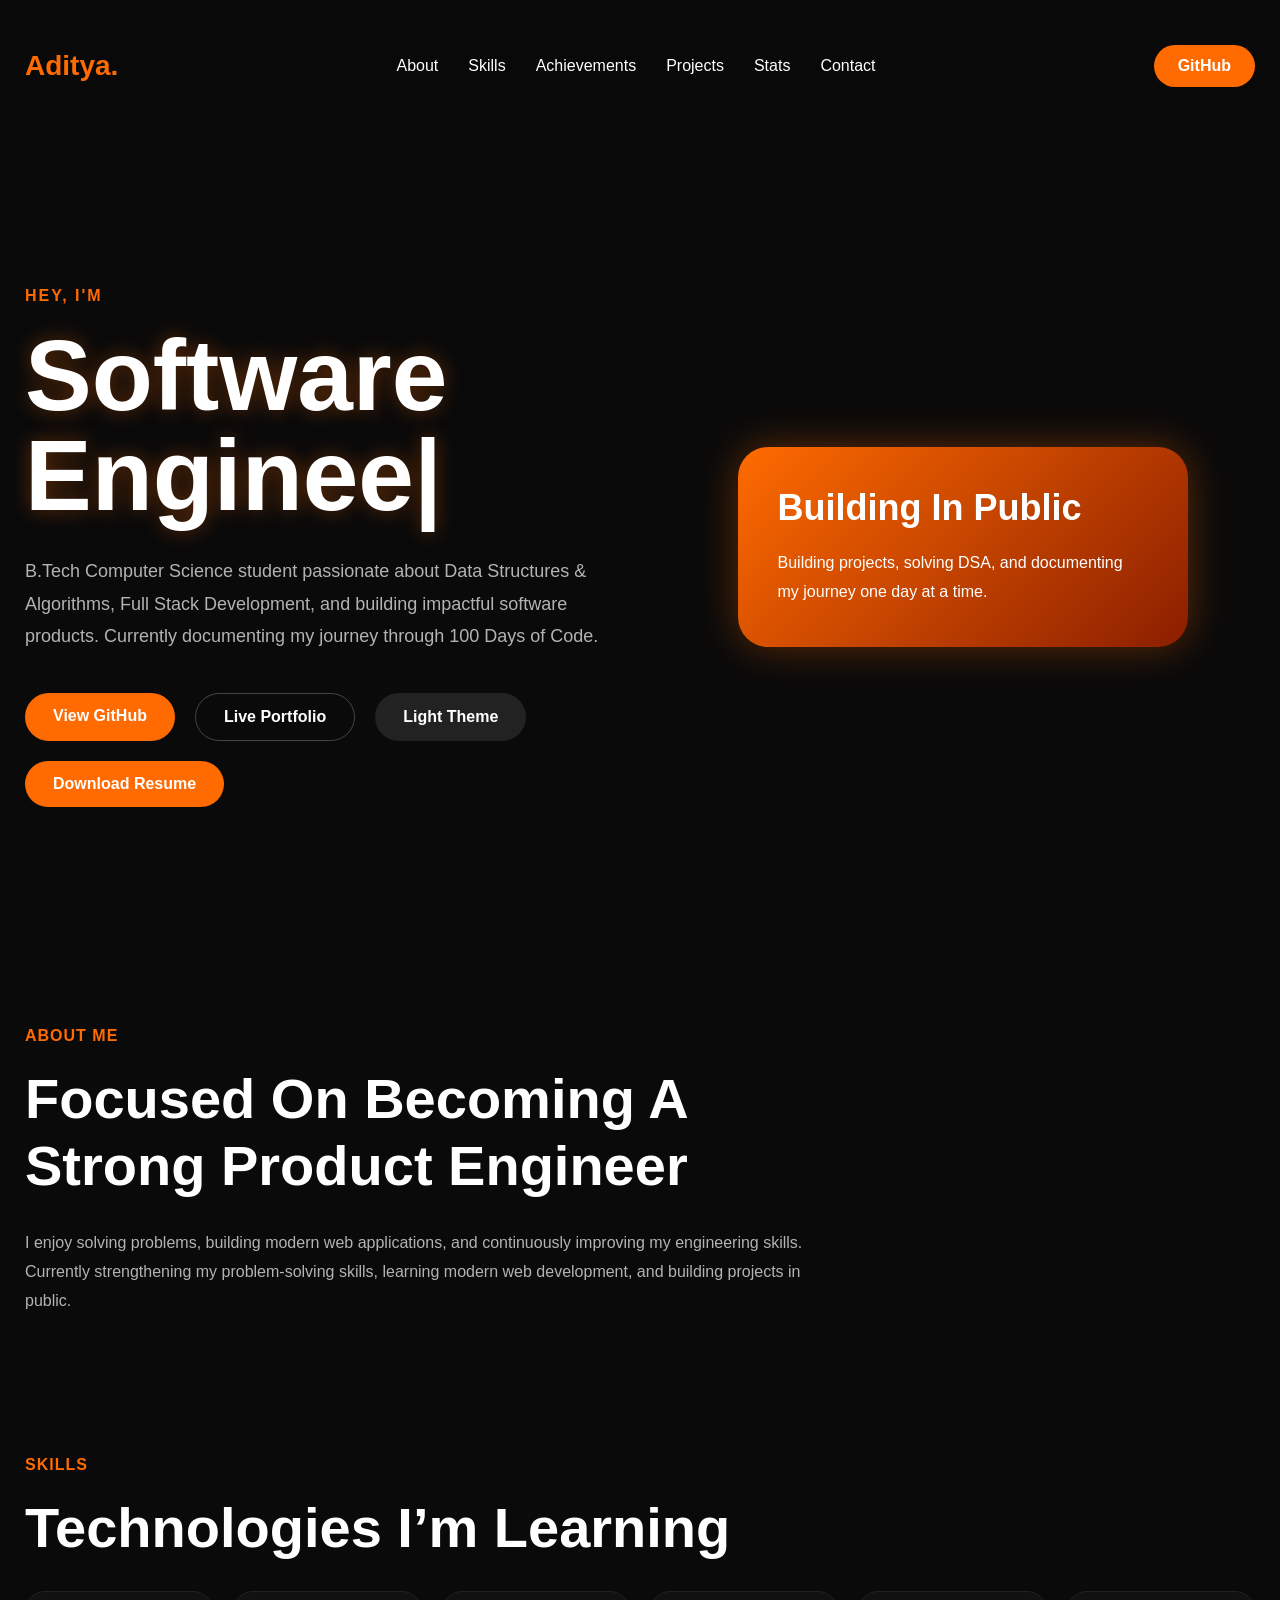
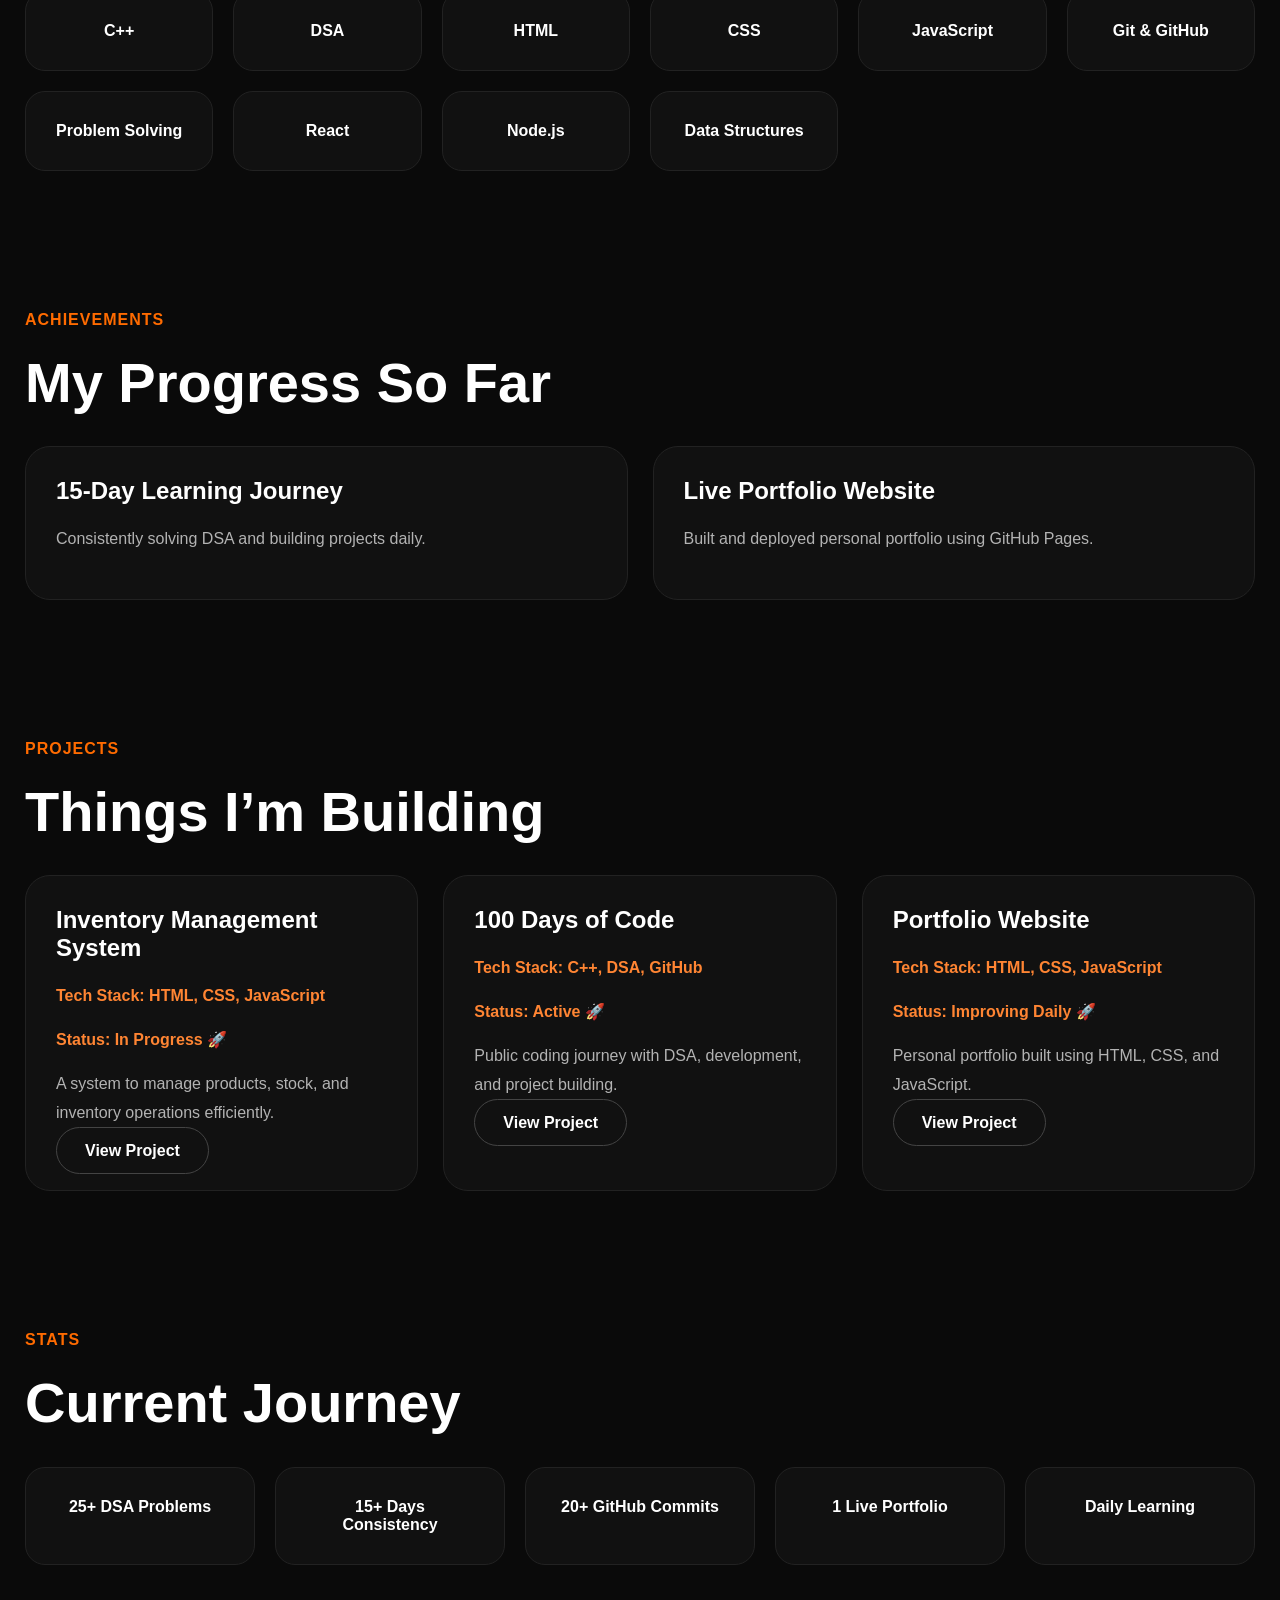
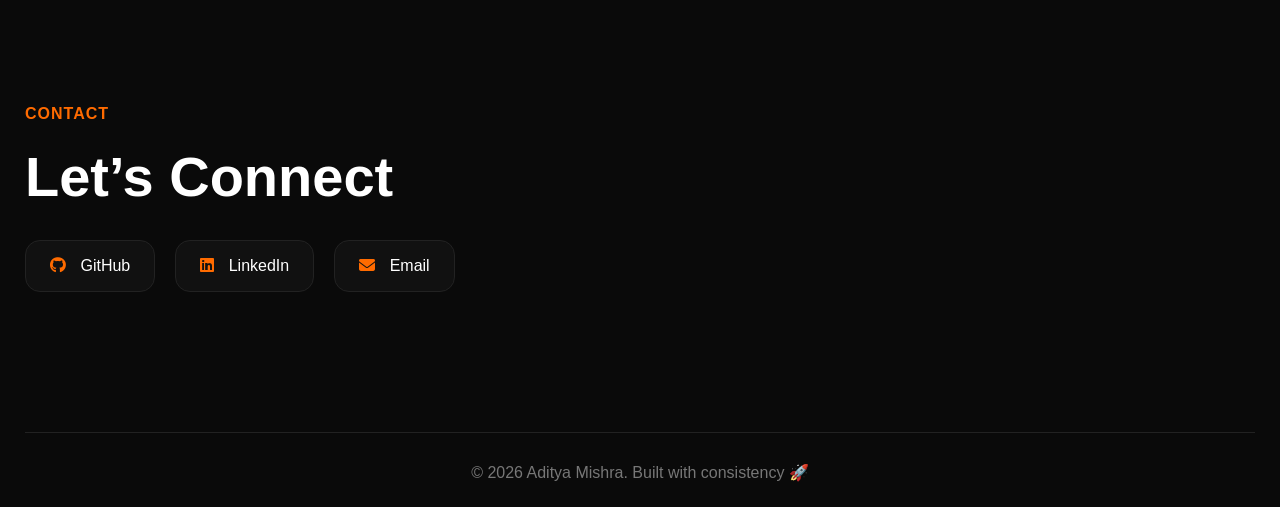
==== index.html @ ed62ee5e "Day 18: solved group anagrams and top k frequent elements" ====
<!DOCTYPE html>
<html lang="en">

<head>

    <meta charset="UTF-8" />

    <meta
        name="viewport"
        content="width=device-width, initial-scale=1.0"
    />

    <title>
        Aditya Mishra | Software Engineer
    </title>

    <!-- CSS -->

    <link
        rel="stylesheet"
        href="style.css"
    />

    <!-- FONT AWESOME -->

    <link
        rel="stylesheet"
        href="https://cdnjs.cloudflare.com/ajax/libs/font-awesome/6.5.2/css/all.min.css"
    />

</head>

<body>

    <!-- =========================
         LOADER
    ========================== -->

    <div id="loader"></div>

    <!-- =========================
         NAVBAR
    ========================== -->

    <nav>

        <div class="logo">
            Aditya.
        </div>

        <ul>

            <li>
                <a href="#about">
                    About
                </a>
            </li>

            <li>
                <a href="#skills">
                    Skills
                </a>
            </li>

            <li>
                <a href="#achievements">
                    Achievements
                </a>
            </li>

            <li>
                <a href="#projects">
                    Projects
                </a>
            </li>

            <li>
                <a href="#stats">
                    Stats
                </a>
            </li>

            <li>
                <a href="#contact">
                    Contact
                </a>
            </li>

        </ul>

        <a
            href="https://github.com/adityaaa1811"
            target="_blank"
            class="nav-btn"
        >
            GitHub
        </a>

    </nav>

    <!-- =========================
         HERO SECTION
    ========================== -->

    <section class="hero">

        <div class="hero-left">

            <p class="small-heading">
                HEY, I'M
            </p>

            <h1>
                <span id="typing-text"></span>
            </h1>

            <p class="hero-description">

                B.Tech Computer Science student passionate about
                Data Structures & Algorithms,
                Full Stack Development,
                and building impactful software products.
            
                Currently documenting my journey through
                100 Days of Code.
            
            </p>

            <div class="hero-buttons">

                <a
                    href="https://github.com/adityaaa1811"
                    target="_blank"
                    class="primary-btn"
                >
                    View GitHub
                </a>

                <a
                    href="https://adityaaa1811.github.io/100-days-of-code/"
                    target="_blank"
                    class="secondary-btn"
                >
                    Live Portfolio
                </a>

                <button id="theme-btn">
                    Change Theme
                </button>

                <a
                    href="resume.pdf"
                    class="primary-btn"
                    download
                >
                    Download Resume
                </a>

            </div>

        </div>

        <div class="hero-right">

            <div class="hero-card">

                <h2>
                    Building In Public
                </h2>
                
                <p>
                
                    Building projects,
                    solving DSA,
                    and documenting my journey
                    one day at a time.
                
                </p>

            </div>

        </div>

    </section>

    <!-- =========================
         ABOUT
    ========================== -->

    <section
        class="section"
        id="about"
    >

        <p class="section-subtitle">
            ABOUT ME
        </p>

        <h2 class="section-title">

            Focused On Becoming
            A Strong Product Engineer

        </h2>

        <p class="section-text">

            I enjoy solving problems,
            building modern web applications,
            and continuously improving my engineering skills.

            Currently strengthening my problem-solving skills,
            learning modern web development,
            and building projects in public.
        </p>

    </section>

    <!-- =========================
         SKILLS
    ========================== -->

    <section
        class="section"
        id="skills"
    >

        <p class="section-subtitle">
            SKILLS
        </p>

        <h2 class="section-title">
            Technologies I’m Learning
        </h2>

        <div class="skills-grid">

            <div class="skill-card">
                C++
            </div>

            <div class="skill-card">
                DSA
            </div>

            <div class="skill-card">
                HTML
            </div>

            <div class="skill-card">
                CSS
            </div>

            <div class="skill-card">
                JavaScript
            </div>

            <div class="skill-card">
                Git & GitHub
            </div>
            
            <div class="skill-card">
                Problem Solving
            </div>

            <div class="skill-card">
                React
            </div>

            <div class="skill-card">
                Node.js
            </div>

            <div class="skill-card">
                Data Structures
            </div>

        </div>

    </section>

    <!-- =========================
         ACHIEVEMENTS
    ========================== -->

    <section
        class="section"
        id="achievements"
    >

        <p class="section-subtitle">
            ACHIEVEMENTS
        </p>

        <h2 class="section-title">
            My Progress So Far
        </h2>

        <div class="projects-grid">

            <div class="project-card">

                <h3>
                    15-Day Learning Journey
                </h3>

                <p>

                    Consistently solving DSA
                    and building projects daily.

                </p>

            </div>

            <div class="project-card">

                <h3>
                    Live Portfolio Website
                </h3>

                <p>

                    Built and deployed personal
                    portfolio using GitHub Pages.

                </p>

            </div>

        </div>

    </section>

    <!-- =========================
         PROJECTS
    ========================== -->

    <section
        class="section"
        id="projects"
    >

        <p class="section-subtitle">
            PROJECTS
        </p>

        <h2 class="section-title">
            Things I’m Building
        </h2>

        <div class="projects-grid">

            <!-- PROJECT 1 -->

            <div class="project-card">

                <h3>
                    Inventory Management System
                </h3>

                <p class="tech-stack">

                    Tech Stack:
                    HTML, CSS, JavaScript

                </p>

                <p class="tech-stack">
                    Status: In Progress 🚀
                </p>

                <p>

                    A system to manage products,
                    stock, and inventory operations efficiently.

                </p>

                <a
                    href="https://github.com/adityaaa1811"
                    target="_blank"
                    class="secondary-btn"
                >
                    View Project
                </a>

            </div>

            <!-- PROJECT 2 -->

            <div class="project-card">

                <h3>
                    100 Days of Code
                </h3>

                <p class="tech-stack">

                    Tech Stack:
                    C++, DSA, GitHub

                </p>

                <p class="tech-stack">
                    Status: Active 🚀
                </p>

                <p>

                    Public coding journey with DSA,
                    development, and project building.

                </p>

                <a
                    href="https://github.com/adityaaa1811"
                    target="_blank"
                    class="secondary-btn"
                >
                    View Project
                </a>

            </div>

            <!-- PROJECT 3 -->

            <div class="project-card">

                <h3>
                    Portfolio Website
                </h3>

                <p class="tech-stack">

                    Tech Stack:
                    HTML, CSS, JavaScript

                </p>

                <p class="tech-stack">
                    Status: Improving Daily 🚀
                </p>

                <p>

                    Personal portfolio built using
                    HTML, CSS, and JavaScript.

                </p>

                <a
                    href="https://github.com/adityaaa1811"
                    target="_blank"
                    class="secondary-btn"
                >
                    View Project
                </a>

            </div>

        </div>

    </section>

    <!-- =========================
         STATS
    ========================== -->

    <section
        class="section"
        id="stats"
    >

        <p class="section-subtitle">
            STATS
        </p>

        <h2 class="section-title">
            Current Journey
        </h2>

        <div class="skills-grid">

            <div class="skill-card">
                25+ DSA Problems
            </div>
            
            <div class="skill-card">
                15+ Days Consistency
            </div>
            
            <div class="skill-card">
                20+ GitHub Commits
            </div>
            
            <div class="skill-card">
                1 Live Portfolio
            </div>

            <div class="skill-card">
                Daily Learning
            </div>

        </div>

    </section>

    <!-- =========================
         CONTACT
    ========================== -->

    <section
        class="section"
        id="contact"
    >

        <p class="section-subtitle">
            CONTACT
        </p>

        <h2 class="section-title">
            Let’s Connect
        </h2>

        <div class="contact-links">

            <a
                href="https://github.com/adityaaa1811"
                target="_blank"
            >

                <i class="fa-brands fa-github"></i>

                GitHub

            </a>

            <a
                href="https://linkedin.com/in/aditya-mishra-486806291"
                target="_blank"
            >

                <i class="fa-brands fa-linkedin"></i>

                LinkedIn

            </a>

            <a href="mailto:mishraanshu1735@gmail.com">

                <i class="fa-solid fa-envelope"></i>

                Email

            </a>

        </div>

    </section>

    <!-- =========================
         SCROLL TO TOP BUTTON
    ========================== -->

    <button id="top-btn">
        ↑
    </button>

    <!-- =========================
         FOOTER
    ========================== -->

    <footer>

        <p>
            © 2026 Aditya Mishra.
            Built with consistency 🚀
        </p>

    </footer>

    <!-- JAVASCRIPT -->

    <script src="script.js"></script>

</body>

</html>
---- style.css ----
* {
    margin: 0;
    padding: 0;
    box-sizing: border-box;

    transition:
        background-color 0.3s,
        color 0.3s,
        border-color 0.3s,
        transform 0.3s,
        box-shadow 0.3s;
}

html {
    scroll-behavior: smooth;
}

body {

    font-family: Arial, sans-serif;

    background-color: #0a0a0a;

    color: white;

    padding: 25px;
}

/* =========================
   LOADER
========================= */

#loader {

    position: fixed;

    top: 0;
    left: 0;

    width: 100%;
    height: 100vh;

    background-color: #0a0a0a;

    z-index: 9999;

    display: flex;
    justify-content: center;
    align-items: center;
}

#loader::after {

    content: "";

    width: 60px;
    height: 60px;

    border: 5px solid #333;

    border-top-color: #ff6b00;

    border-radius: 50%;

    animation: spin 1s linear infinite;
}

@keyframes spin {

    to {
        transform: rotate(360deg);
    }
}

/* =========================
   NAVBAR
========================= */

nav {

    display: flex;
    justify-content: space-between;
    align-items: center;

    margin-bottom: 80px;

    position: sticky;
    top: 0;

    backdrop-filter: blur(10px);

    background-color:
        rgba(10, 10, 10, 0.75);

    padding: 20px 0;

    z-index: 1000;
}

.logo {

    font-size: 28px;

    font-weight: bold;

    color: #ff6b00;
}

nav ul {

    display: flex;

    list-style: none;

    gap: 30px;
}

nav a {

    text-decoration: none;

    color: white;

    font-weight: 500;

    position: relative;
}

nav a:hover {

    color: #ff6b00;
}

nav a::after {

    content: "";

    position: absolute;

    left: 0;
    bottom: -5px;

    width: 0%;

    height: 2px;

    background-color: #ff6b00;

    transition: 0.3s;
}

nav a:hover::after {

    width: 100%;
}

nav a.active {

    color: #ff6b00;
}

nav a.active::after {

    width: 100%;
}

.nav-btn {

    background-color: #ff6b00;

    padding: 12px 24px;

    border-radius: 30px;

    color: white;

    font-weight: bold;
}

.nav-btn:hover {

    background-color: #ff8533;

    color: white;

    transform: translateY(-3px);
}

/* =========================
   HERO
========================= */

.hero {

    min-height: 80vh;

    display: flex;
    justify-content: space-between;
    align-items: center;

    gap: 60px;

    margin-bottom: 120px;
}

.hero-left {

    flex: 1;
}

.small-heading {

    color: #ff6b00;

    margin-bottom: 20px;

    letter-spacing: 2px;

    font-weight: bold;
}

.hero h1 {

    font-size: 100px;

    line-height: 1;

    margin-bottom: 30px;
}

#typing-text {

    color: #ffffff;

    text-shadow:
        0 0 20px rgba(255, 107, 0, 0.35);
}

#typing-text::after {

    content: "|";

    animation: blink 0.7s infinite;
}

@keyframes blink {

    50% {
        opacity: 0;
    }
}

.hero-description {

    color: #b3b3b3;

    font-size: 18px;

    line-height: 1.8;

    max-width: 600px;

    margin-bottom: 40px;
}

.hero-buttons {

    display: flex;

    flex-wrap: wrap;

    gap: 20px;
}

/* =========================
   BUTTONS
========================= */

.primary-btn,
.secondary-btn,
#theme-btn {

    padding: 14px 28px;

    border-radius: 40px;

    text-decoration: none;

    font-weight: bold;

    font-size: 16px;

    cursor: pointer;
}

.primary-btn {

    background-color: #ff6b00;

    color: white;

    border: none;
}

.primary-btn:hover {

    background-color: #ff8533;

    transform:
        translateY(-4px)
        scale(1.03);

    box-shadow:
        0 0 20px rgba(255, 107, 0, 0.4);
}

.secondary-btn {

    border: 1px solid #444;

    background: transparent;

    color: white;
}

.secondary-btn:hover {

    border-color: #ff6b00;

    color: #ff6b00;

    transform:
        translateY(-4px)
        scale(1.03);
}

#theme-btn {

    background-color: #222;

    color: white;

    border: none;
}

#theme-btn:hover {

    background-color: #ff6b00;

    transform:
        translateY(-4px)
        scale(1.03);
}

/* =========================
   HERO CARD
========================= */

.hero-right {

    flex: 1;

    display: flex;

    justify-content: center;
}

.hero-card {

    background: linear-gradient(
        135deg,
        #ff6b00,
        #8b1e00
    );

    padding: 40px;

    border-radius: 30px;

    width: 100%;
    max-width: 450px;

    box-shadow:
        0 0 40px rgba(255, 107, 0, 0.35);
}

.hero-card h2 {

    font-size: 36px;

    margin-bottom: 20px;
}

.hero-card p {

    line-height: 1.8;
}

/* =========================
   SECTIONS
========================= */

.section {

    margin-bottom: 140px;
}

.section-subtitle {

    color: #ff6b00;

    margin-bottom: 20px;

    font-weight: bold;

    letter-spacing: 1px;
}

.section-title {

    font-size: 56px;

    max-width: 800px;

    line-height: 1.2;

    margin-bottom: 30px;
}

.section-text {

    color: #b3b3b3;

    max-width: 800px;

    line-height: 1.8;
}

/* =========================
   SCROLL ANIMATION
========================= */

.hidden {

    opacity: 0;

    transform: translateY(40px);

    transition: all 0.8s ease;
}

.show {

    opacity: 1;

    transform: translateY(0);
}

/* =========================
   SKILLS
========================= */

.skills-grid {

    display: grid;

    grid-template-columns:
        repeat(auto-fit, minmax(180px, 1fr));

    gap: 20px;
}

.skill-card {

    background-color: #111;

    border: 1px solid #222;

    padding: 30px;

    border-radius: 20px;

    text-align: center;

    font-weight: 600;
}

.skill-card:hover {

    transform: translateY(-8px);

    border-color: #ff6b00;

    box-shadow:
        0 0 20px rgba(255, 107, 0, 0.2);
}

/* =========================
   PROJECTS
========================= */

.projects-grid {

    display: grid;

    grid-template-columns:
        repeat(auto-fit, minmax(280px, 1fr));

    gap: 25px;
}

.project-card {

    background-color: #111;

    border: 1px solid #222;

    padding: 30px;

    border-radius: 25px;
}

.project-card:hover {

    transform:
        translateY(-10px)
        scale(1.02);

    border-color: #ff6b00;

    box-shadow:
        0 0 35px rgba(255, 107, 0, 0.35);
}

.project-card h3 {

    margin-bottom: 20px;

    font-size: 24px;
}

.project-card p {

    color: #b3b3b3;

    line-height: 1.8;

    margin-bottom: 15px;
}

.tech-stack {

    color: #ff8533 !important;

    font-weight: bold;
}

/* =========================
   CONTACT
========================= */

.contact-links {

    display: flex;

    flex-wrap: wrap;

    gap: 20px;
}

.contact-links a {

    text-decoration: none;

    background-color: #111;

    border: 1px solid #222;

    padding: 16px 24px;

    border-radius: 15px;

    color: white;
}

.contact-links a:hover {

    border-color: #ff6b00;

    transform: translateY(-5px);

    box-shadow:
        0 0 20px rgba(255, 107, 0, 0.25);
}

.contact-links i {

    margin-right: 10px;

    color: #ff6b00;
}

/* =========================
   SCROLL TO TOP BUTTON
========================= */

#top-btn {

    position: fixed;

    bottom: 30px;
    right: 30px;

    background-color: #ff6b00;

    color: white;

    border: none;

    width: 50px;
    height: 50px;

    border-radius: 50%;

    cursor: pointer;

    font-size: 22px;

    display: none;

    z-index: 999;
}

#top-btn:hover {

    transform: translateY(-5px);

    background-color: #ff8533;
}

/* =========================
   FOOTER
========================= */

footer {

    border-top: 1px solid #222;

    padding-top: 30px;

    text-align: center;

    color: #777;
}

/* =========================
   RESPONSIVE
========================= */

@media (max-width: 992px) {

    .hero {

        flex-direction: column;

        text-align: center;
    }

    .hero-buttons {

        justify-content: center;
    }

    .hero h1 {

        font-size: 70px;
    }

    .section-title {

        font-size: 42px;
    }
}

@media (max-width: 768px) {

    body {

        padding: 18px;
    }

    nav {

        flex-direction: column;

        gap: 20px;
    }

    nav ul {

        flex-wrap: wrap;

        justify-content: center;

        gap: 15px;
    }

    .hero {

        margin-bottom: 80px;
    }

    .hero h1 {

        font-size: 52px;
    }

    .section-title {

        font-size: 34px;
    }

    .hero-buttons {

        flex-direction: column;

        align-items: stretch;

        width: 100%;
    }

    .hero-buttons a,
    .hero-buttons button {

        width: 100%;

        text-align: center;
    }

    .contact-links {

        flex-direction: column;
    }
}
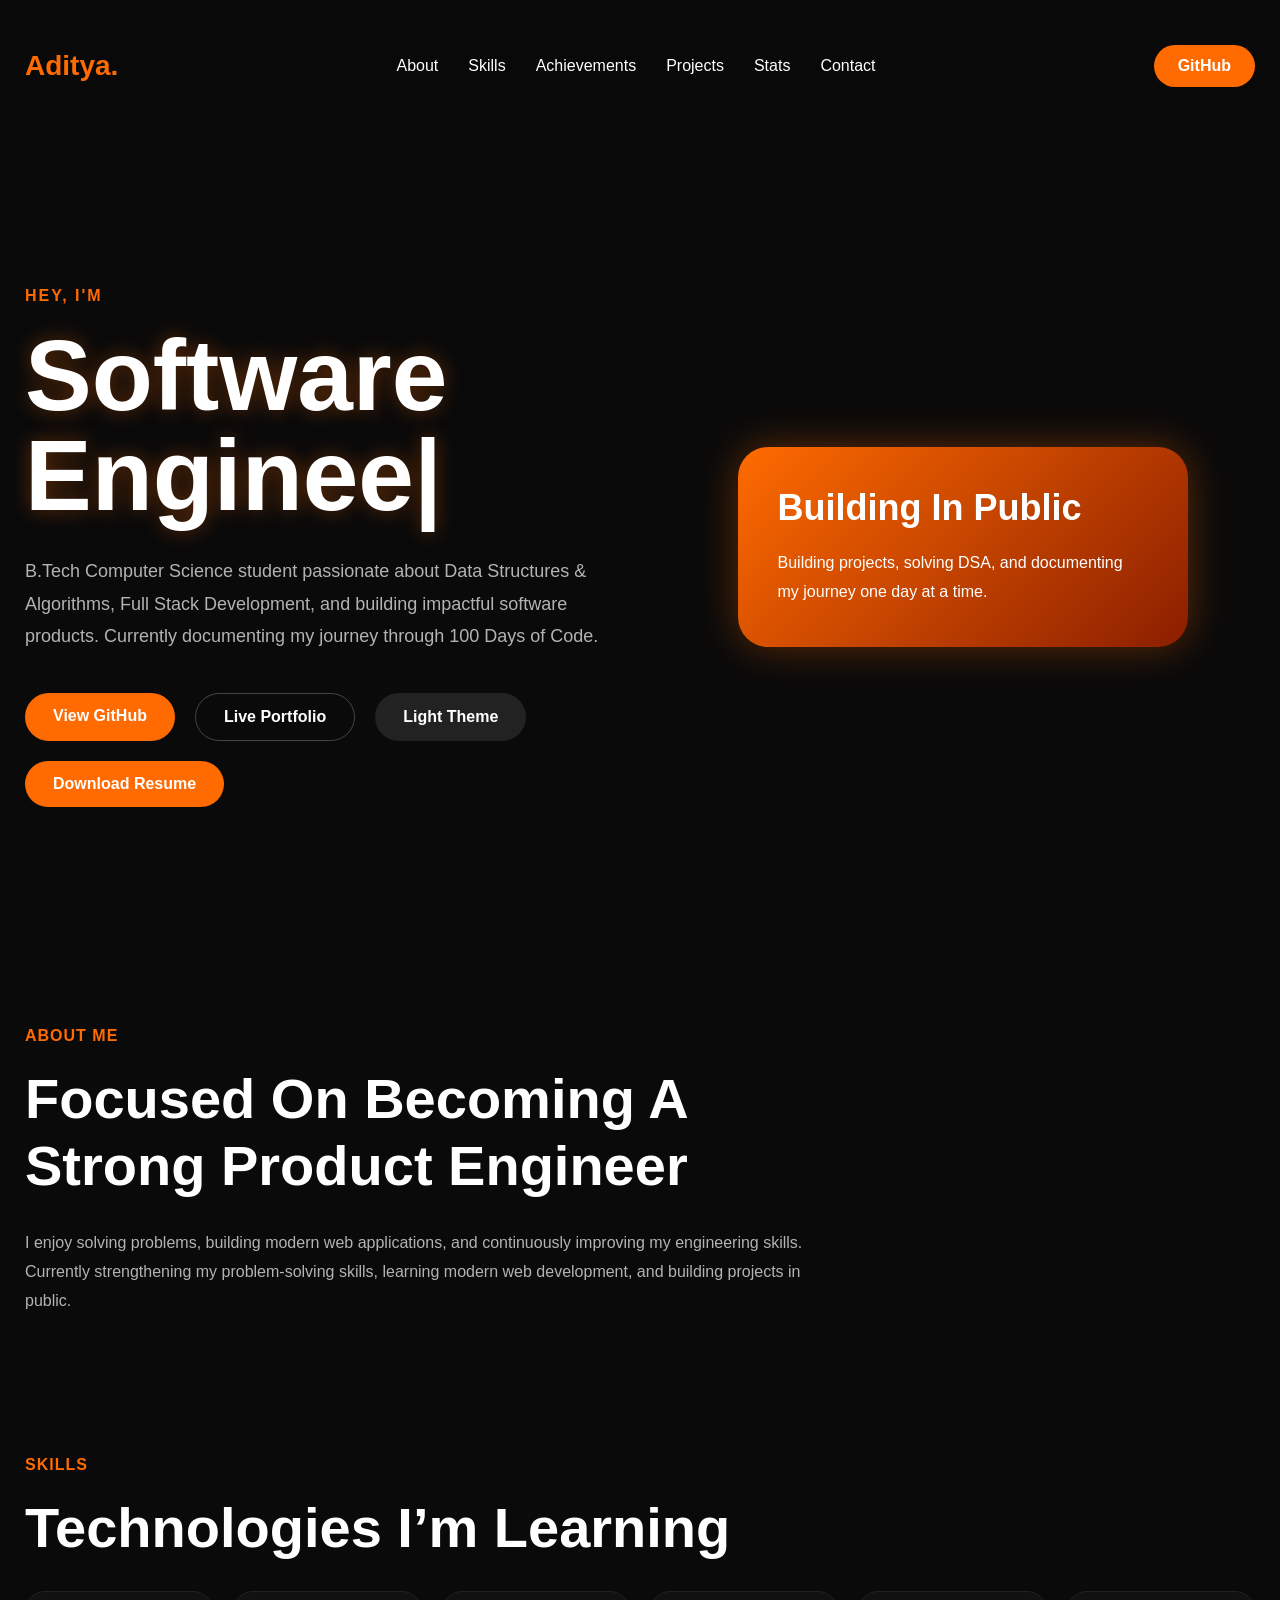
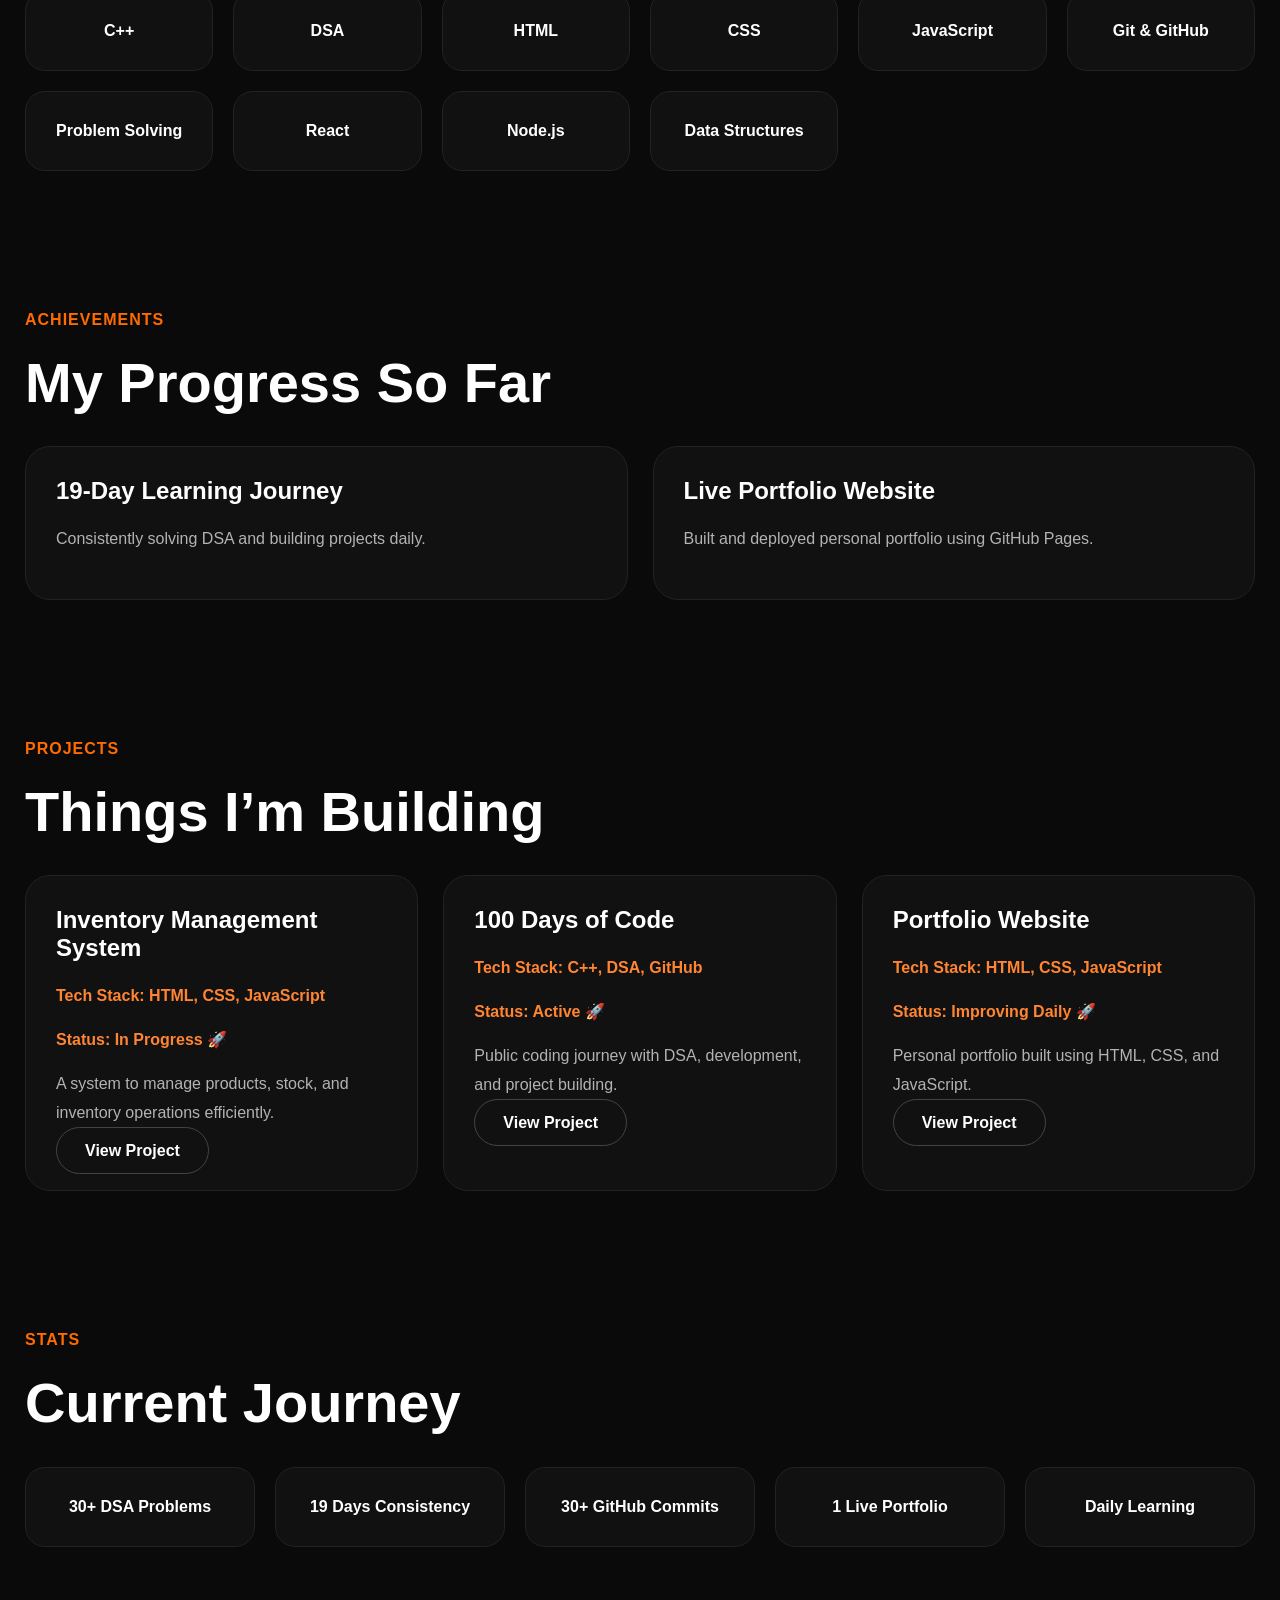
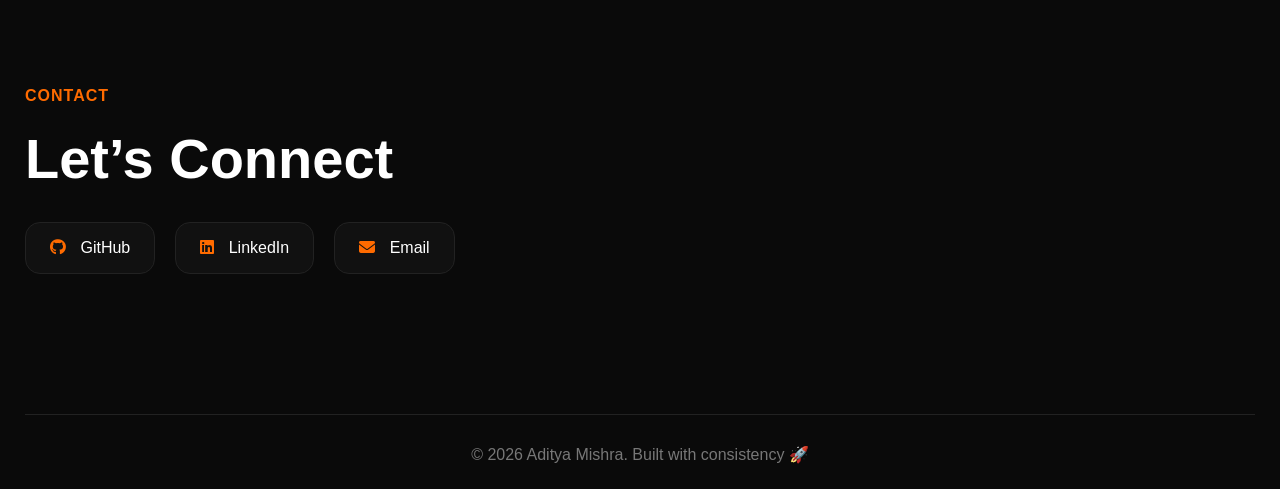
==== commit c709a815: "Day 19: updated portfolio stats and completed array interview patterns" ====
--- a/index.html
+++ b/index.html
@@ -301,7 +301,7 @@
             <div class="project-card">
 
                 <h3>
-                    15-Day Learning Journey
+                    19-Day Learning Journey
                 </h3>
 
                 <p>
@@ -483,15 +483,15 @@
         <div class="skills-grid">
 
             <div class="skill-card">
-                25+ DSA Problems
+                30+ DSA Problems
             </div>
             
             <div class="skill-card">
-                15+ Days Consistency
+                19 Days Consistency
             </div>
             
             <div class="skill-card">
-                20+ GitHub Commits
+                30+ GitHub Commits
             </div>
             
             <div class="skill-card">
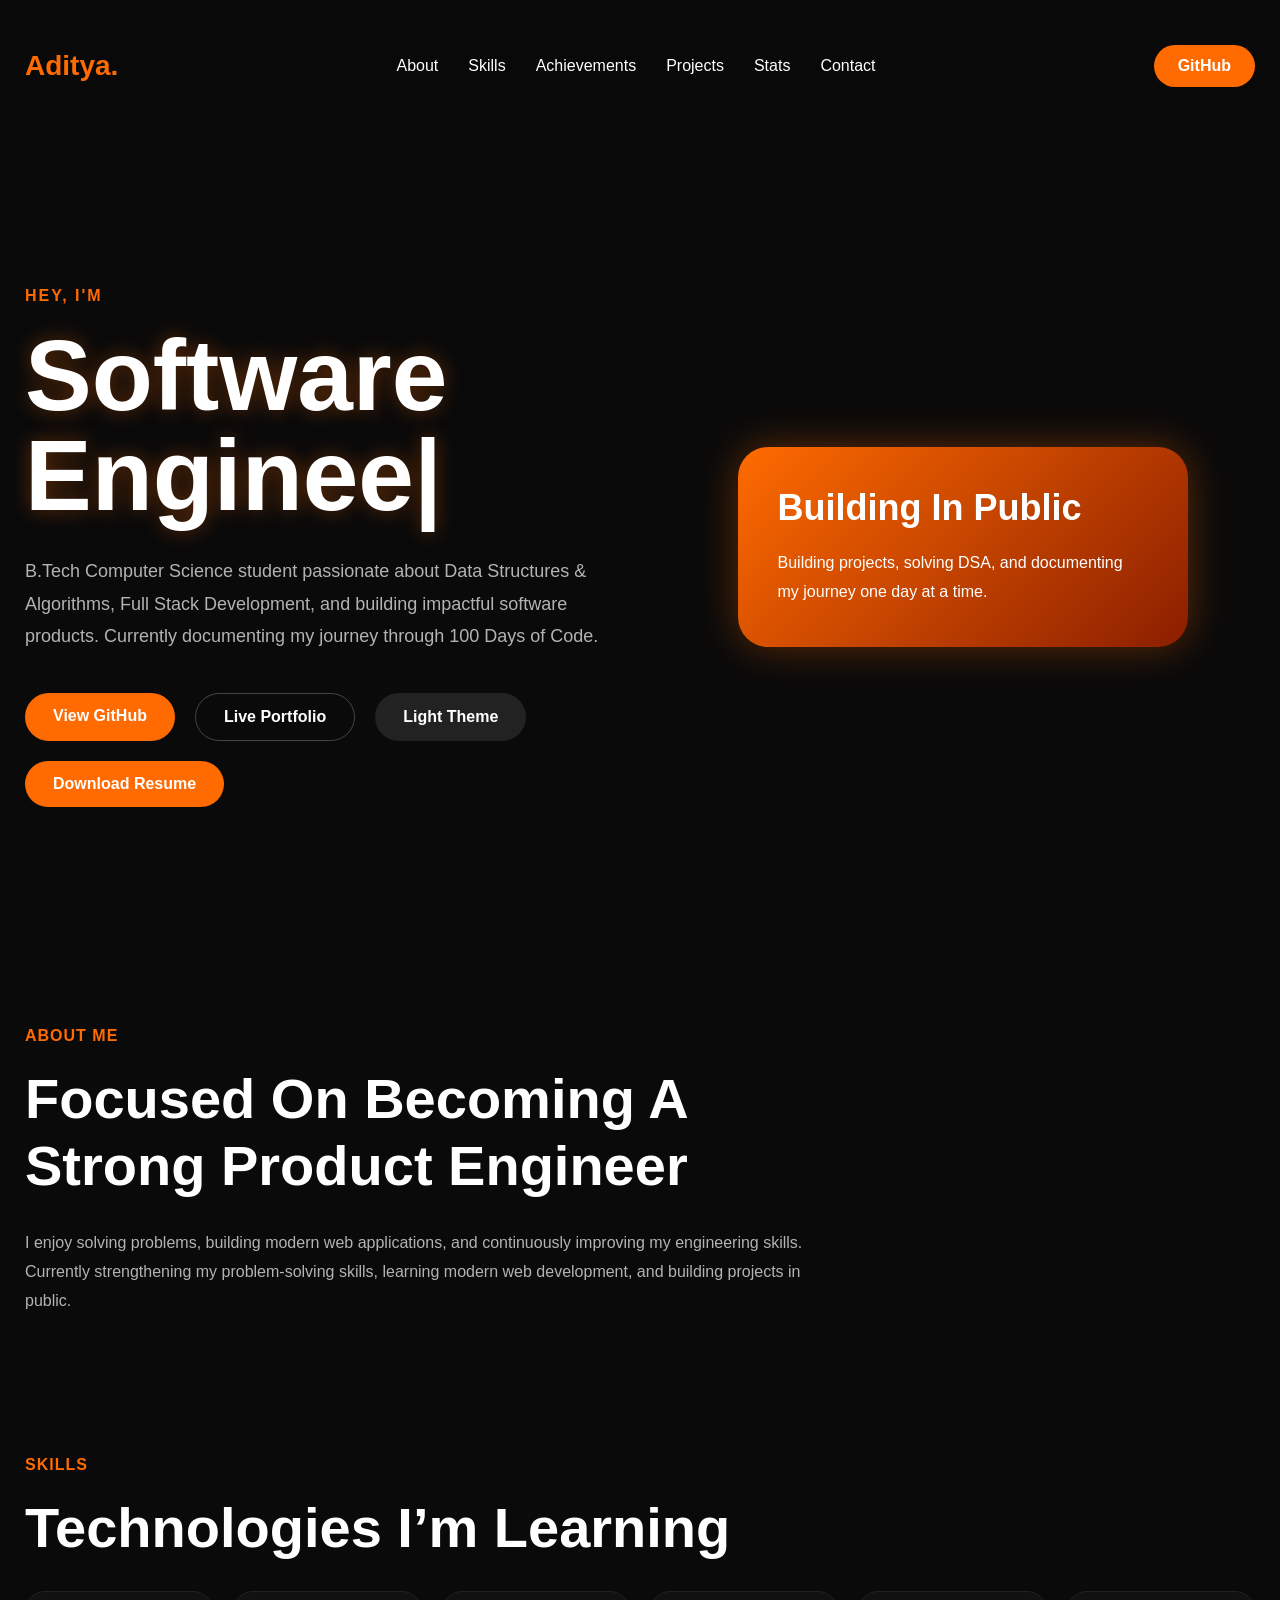
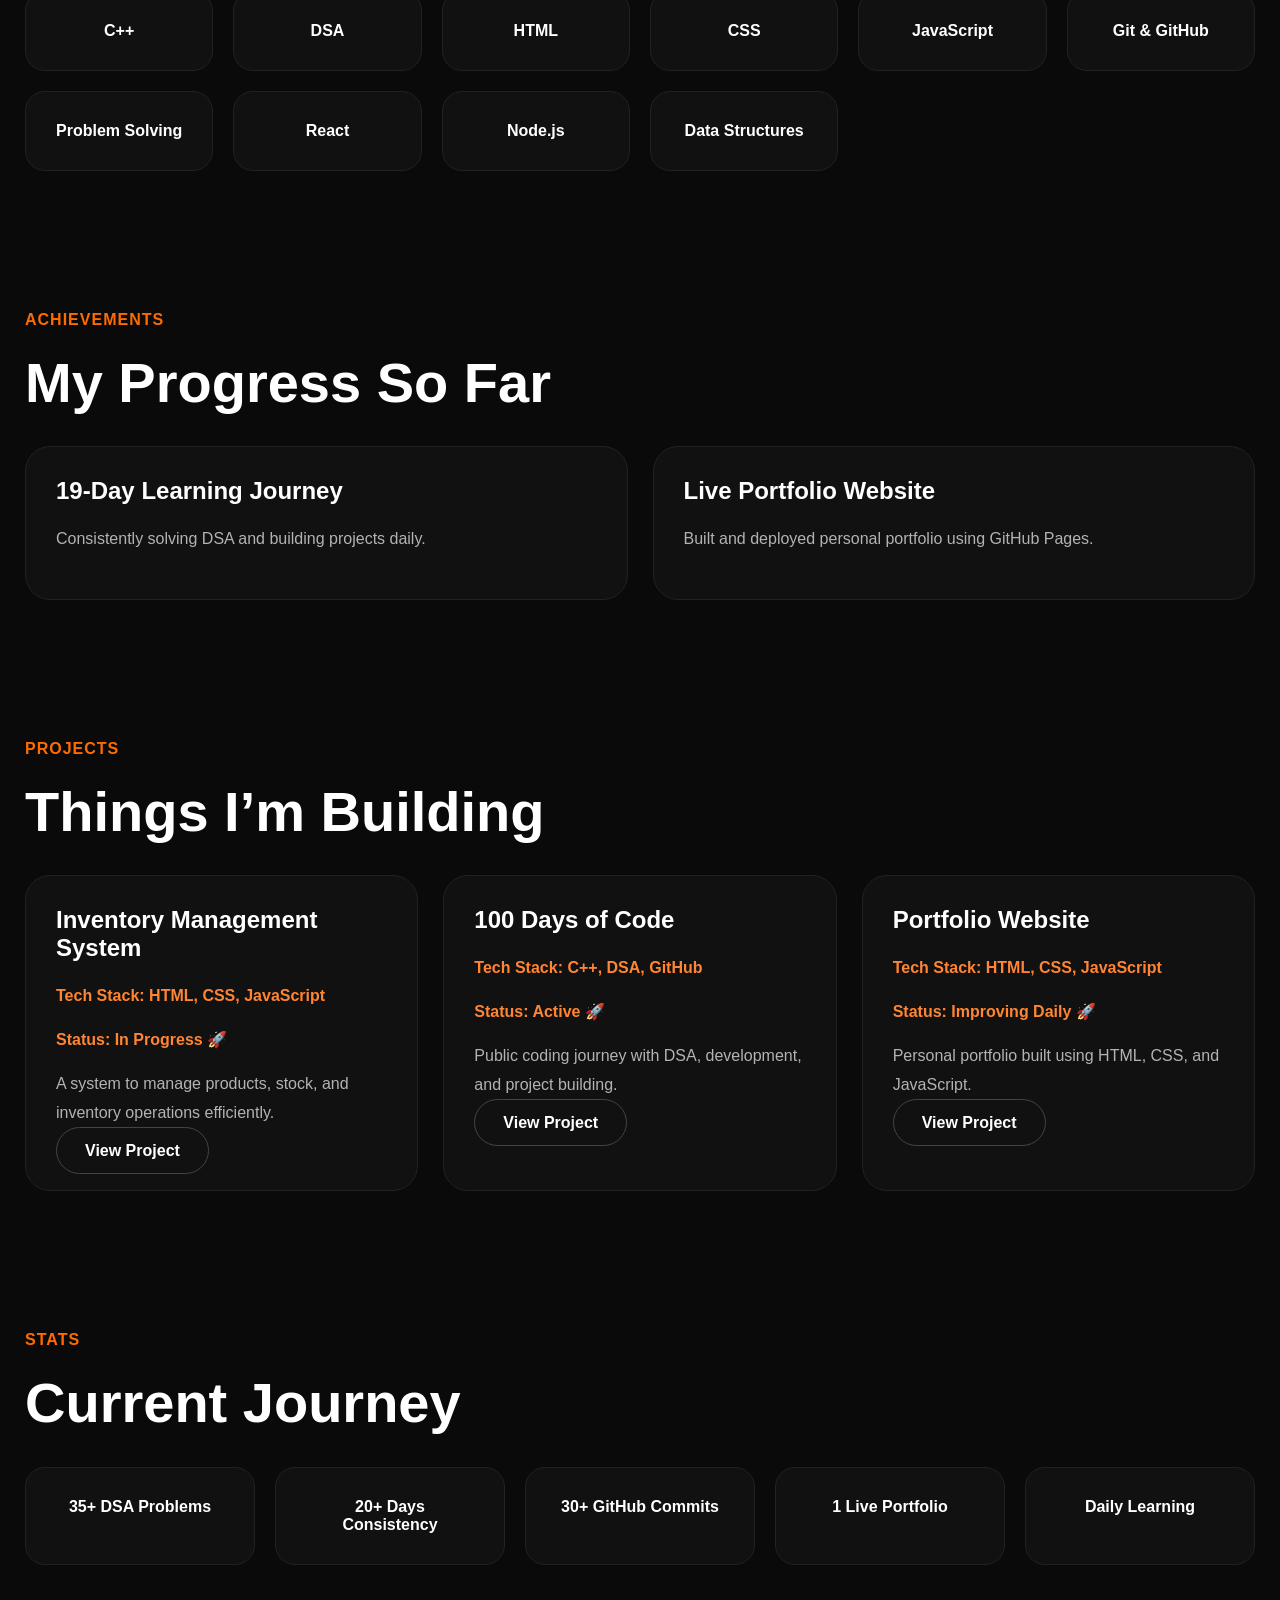
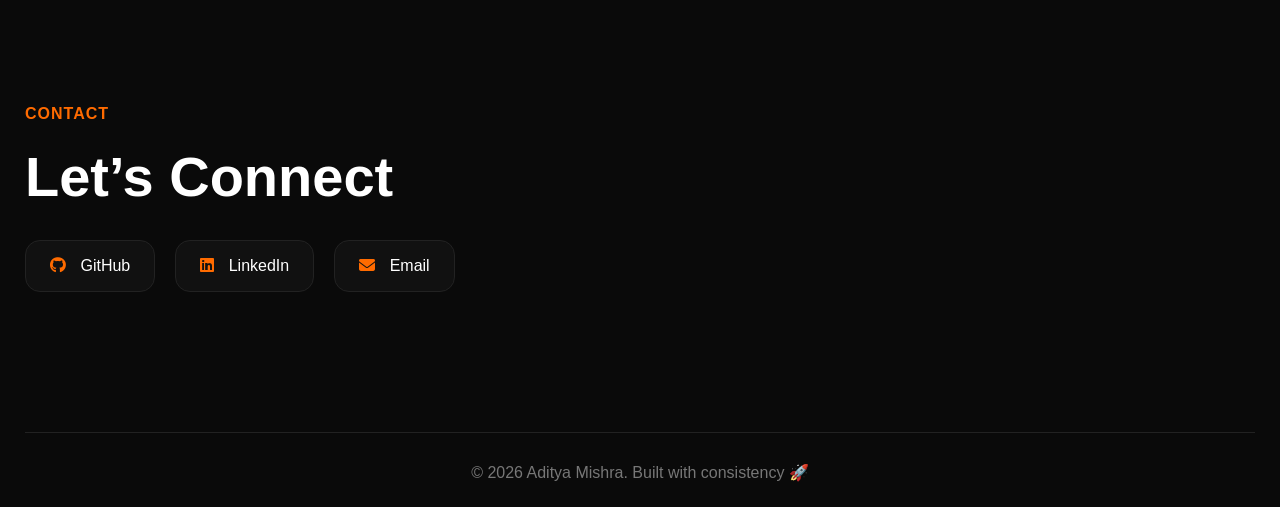
==== commit c3d401ba: "Day 20: solved two sum II and sort colors" ====
--- a/index.html
+++ b/index.html
@@ -483,11 +483,11 @@
         <div class="skills-grid">
 
             <div class="skill-card">
-                30+ DSA Problems
+                35+ DSA Problems
             </div>
             
             <div class="skill-card">
-                19 Days Consistency
+                20+ Days Consistency
             </div>
             
             <div class="skill-card">
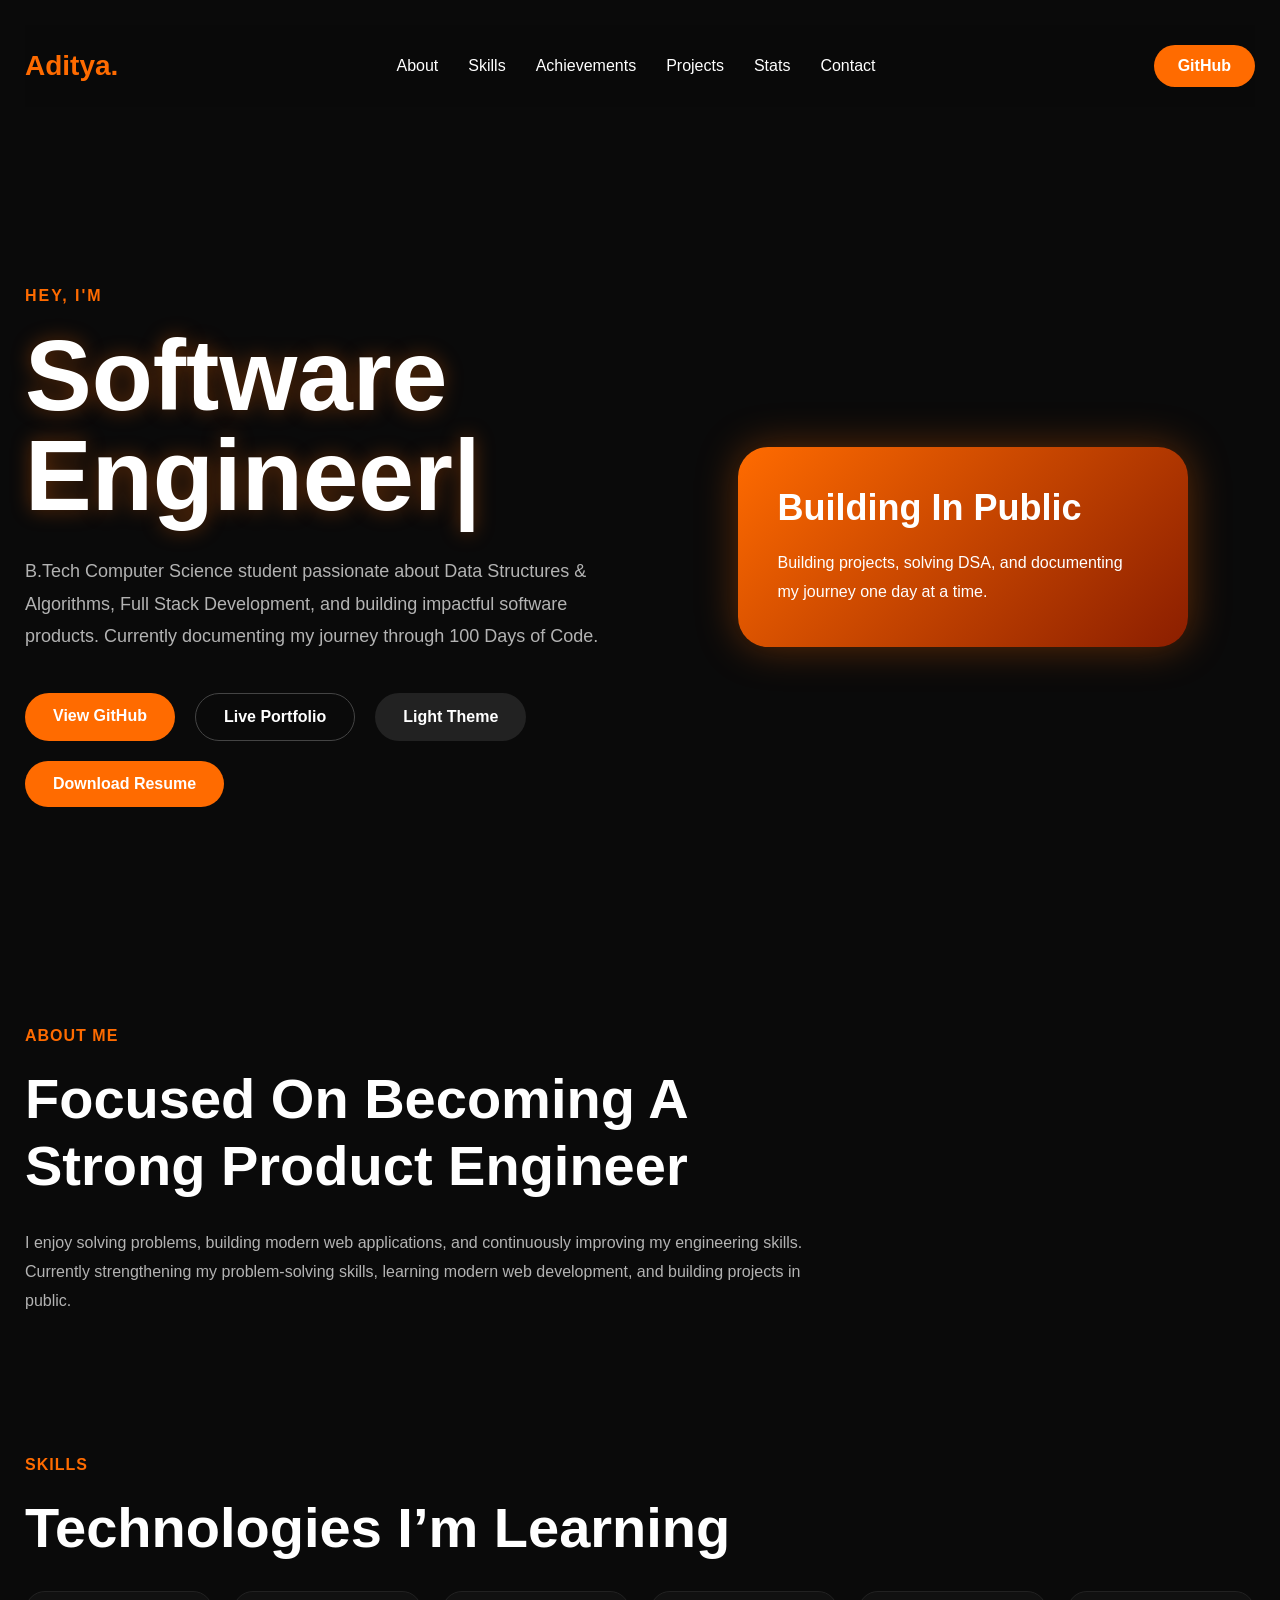
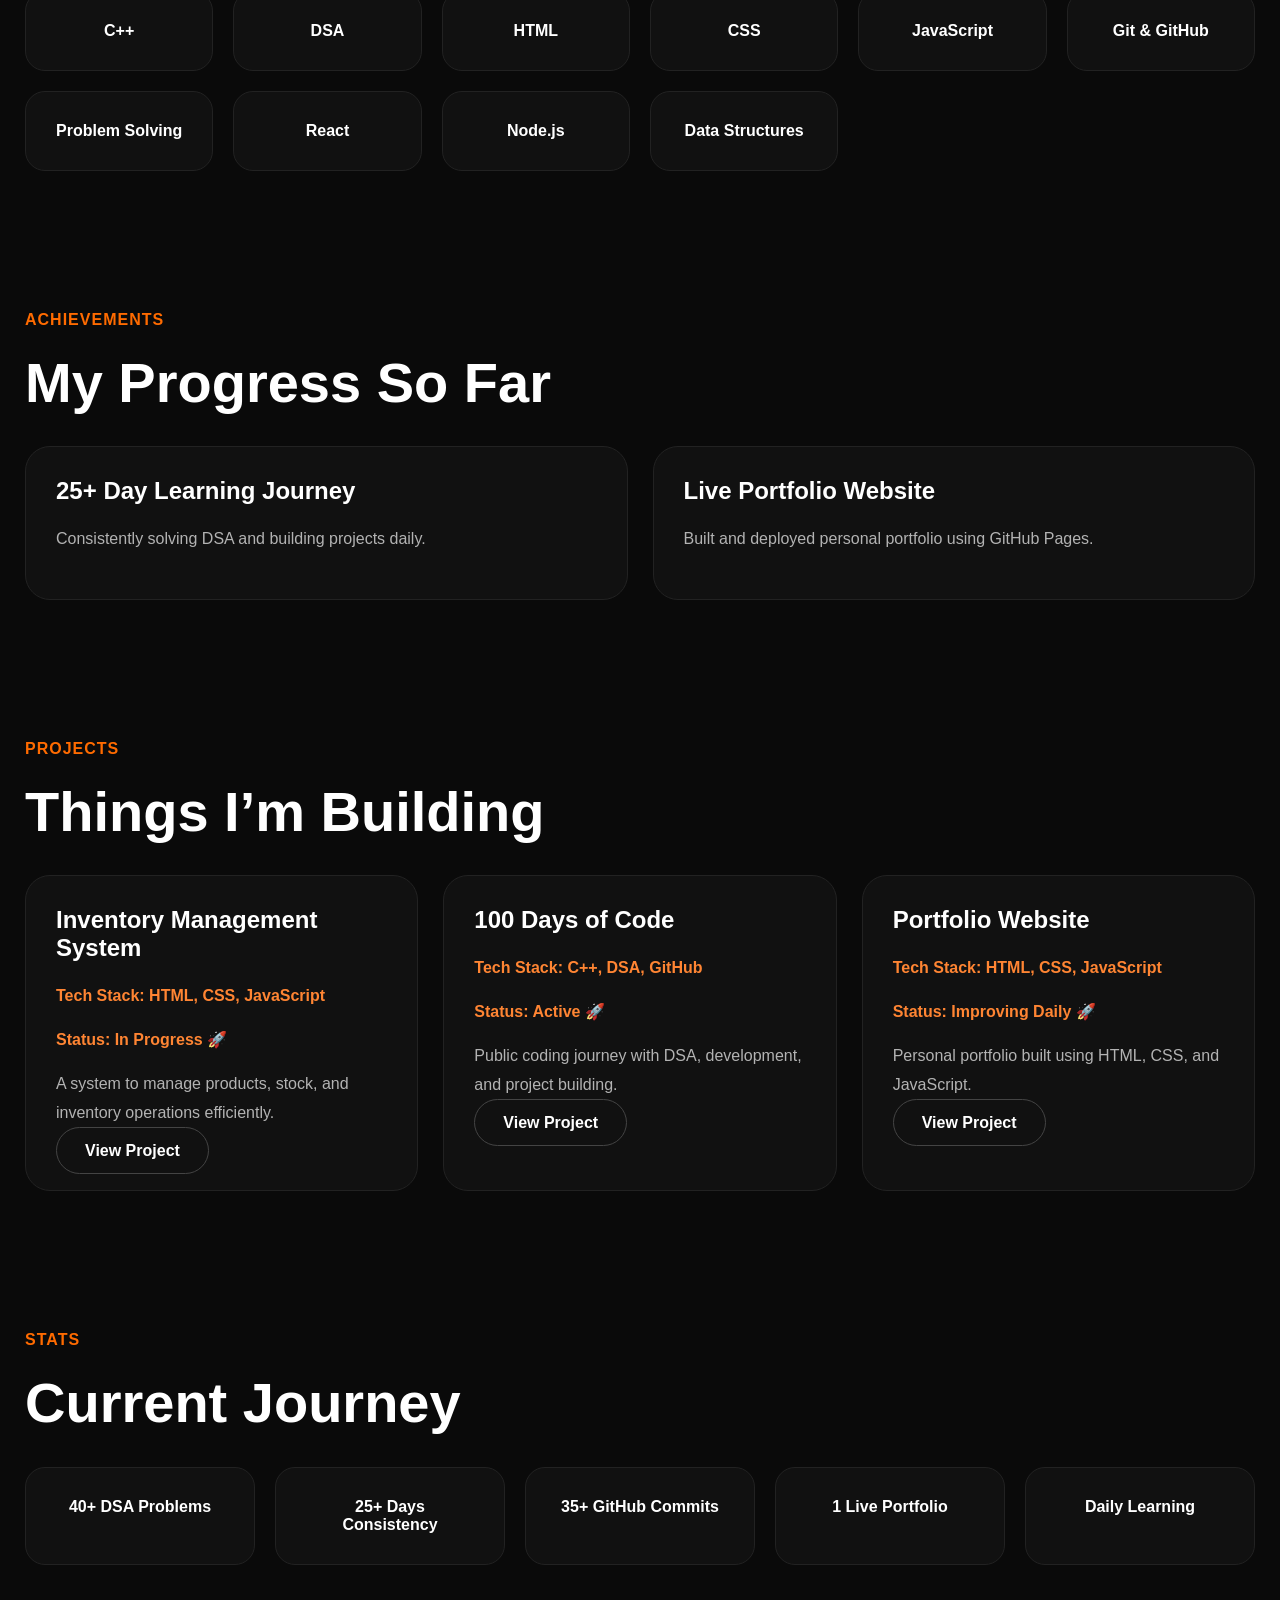
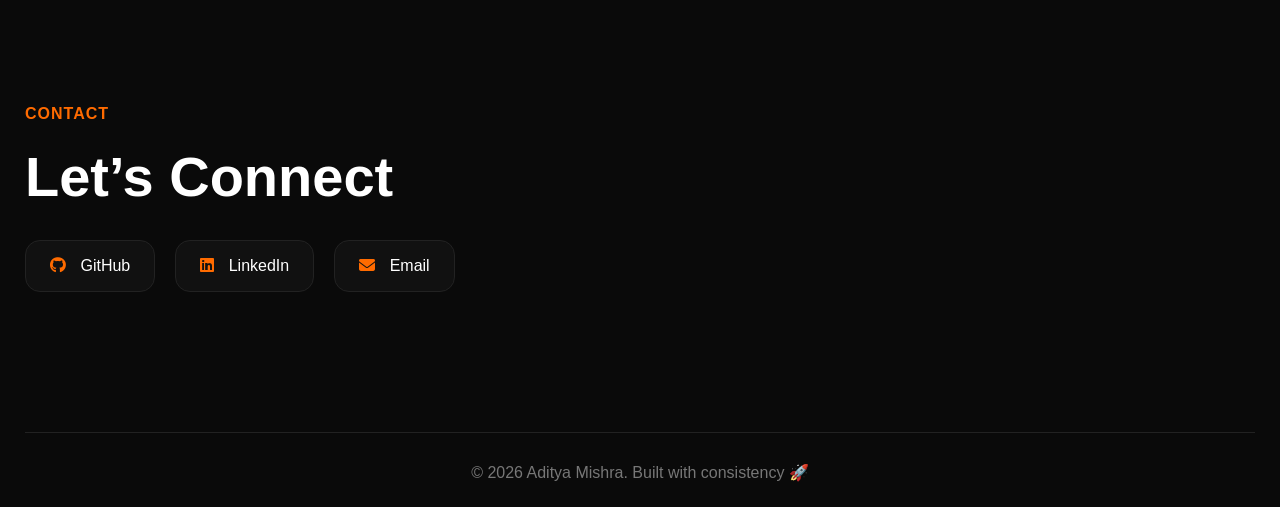
==== commit 5590d017: "Day 26: solved binary subarrays and maximum average subarray" ====
--- a/index.html
+++ b/index.html
@@ -301,7 +301,7 @@
             <div class="project-card">
 
                 <h3>
-                    19-Day Learning Journey
+                    25+ Day Learning Journey
                 </h3>
 
                 <p>
@@ -483,15 +483,15 @@
         <div class="skills-grid">
 
             <div class="skill-card">
-                35+ DSA Problems
+                40+ DSA Problems
             </div>
             
             <div class="skill-card">
-                20+ Days Consistency
+                25+ Days Consistency
             </div>
             
             <div class="skill-card">
-                30+ GitHub Commits
+                35+ GitHub Commits
             </div>
             
             <div class="skill-card">
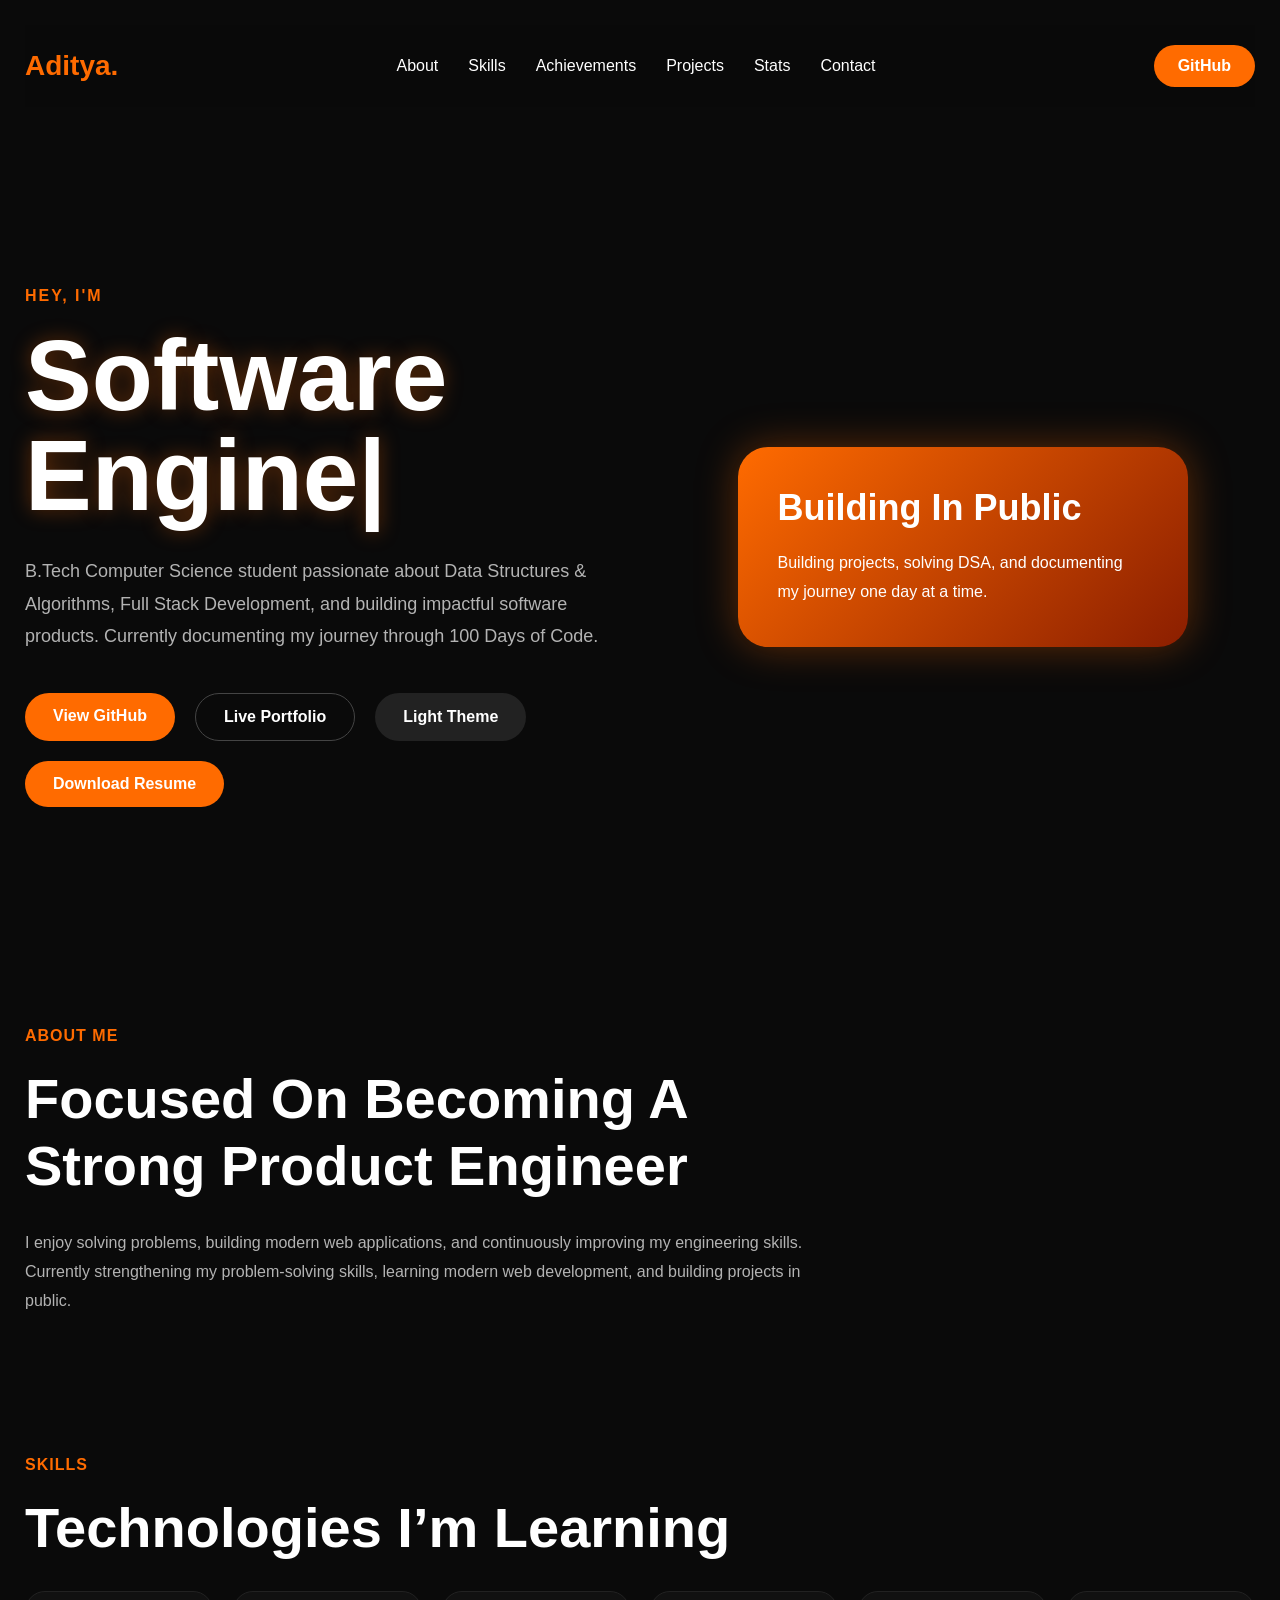
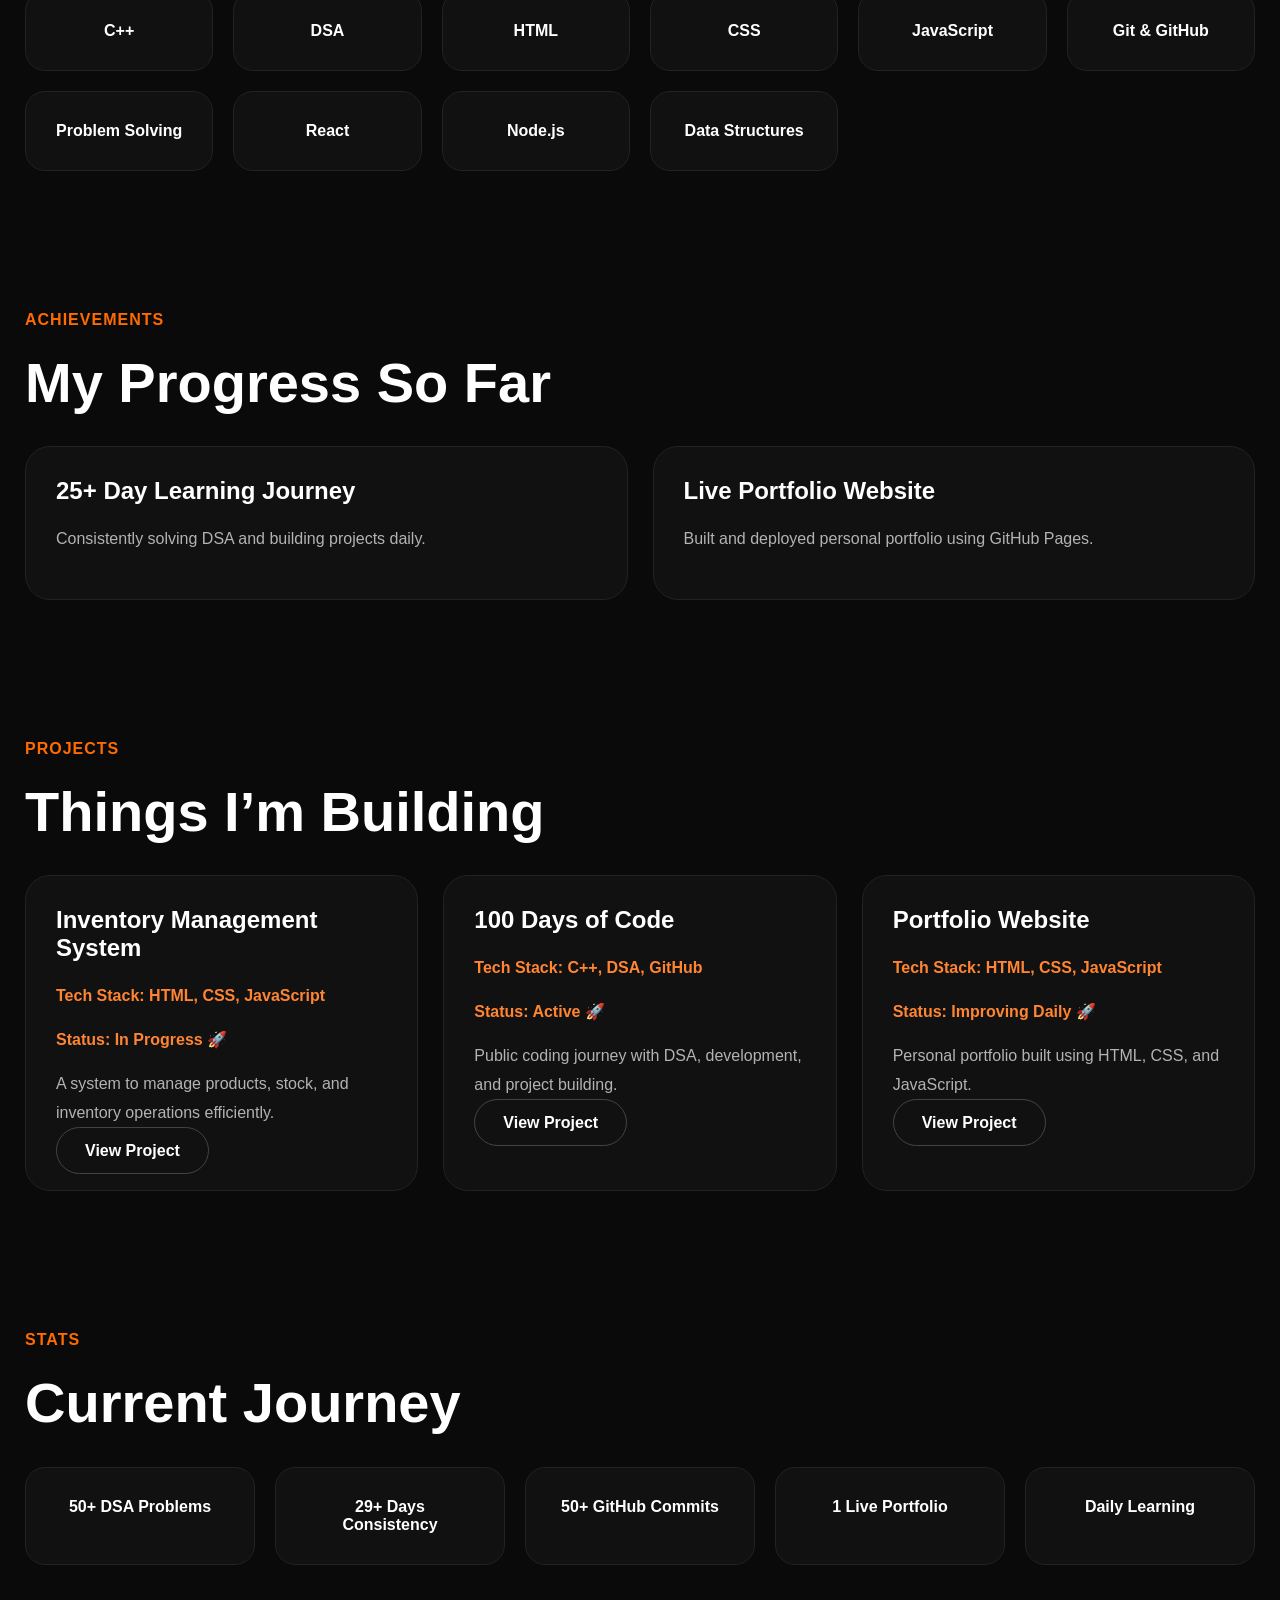
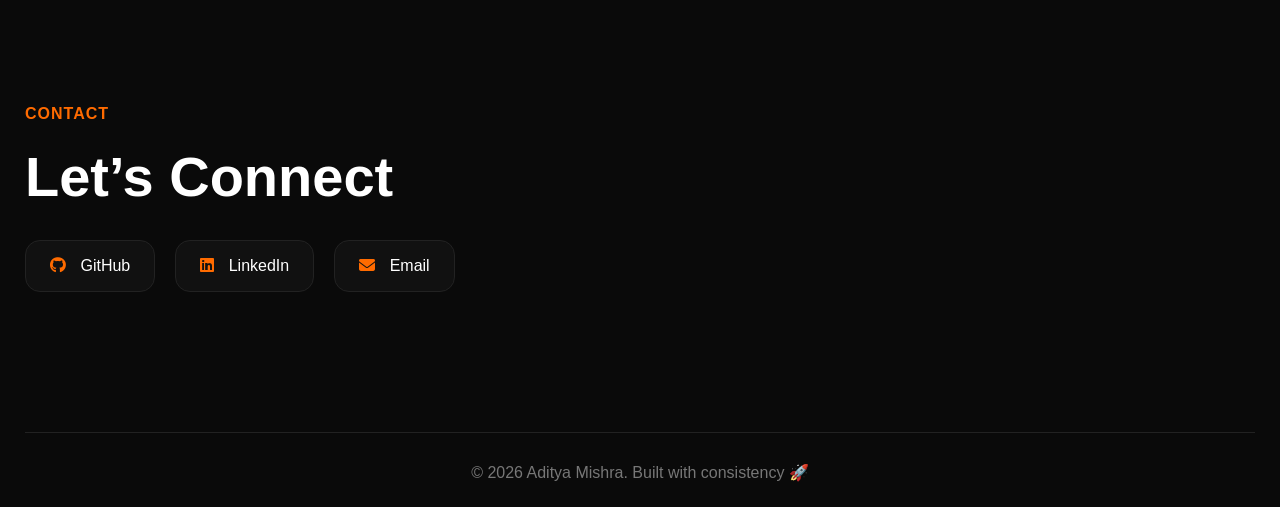
==== commit e9a6ed1e: "Day 29: reached 50+ DSA problems milestone" ====
--- a/index.html
+++ b/index.html
@@ -483,15 +483,15 @@
         <div class="skills-grid">
 
             <div class="skill-card">
-                40+ DSA Problems
+                50+ DSA Problems
             </div>
             
             <div class="skill-card">
-                25+ Days Consistency
+                29+ Days Consistency
             </div>
             
             <div class="skill-card">
-                35+ GitHub Commits
+                50+ GitHub Commits
             </div>
             
             <div class="skill-card">
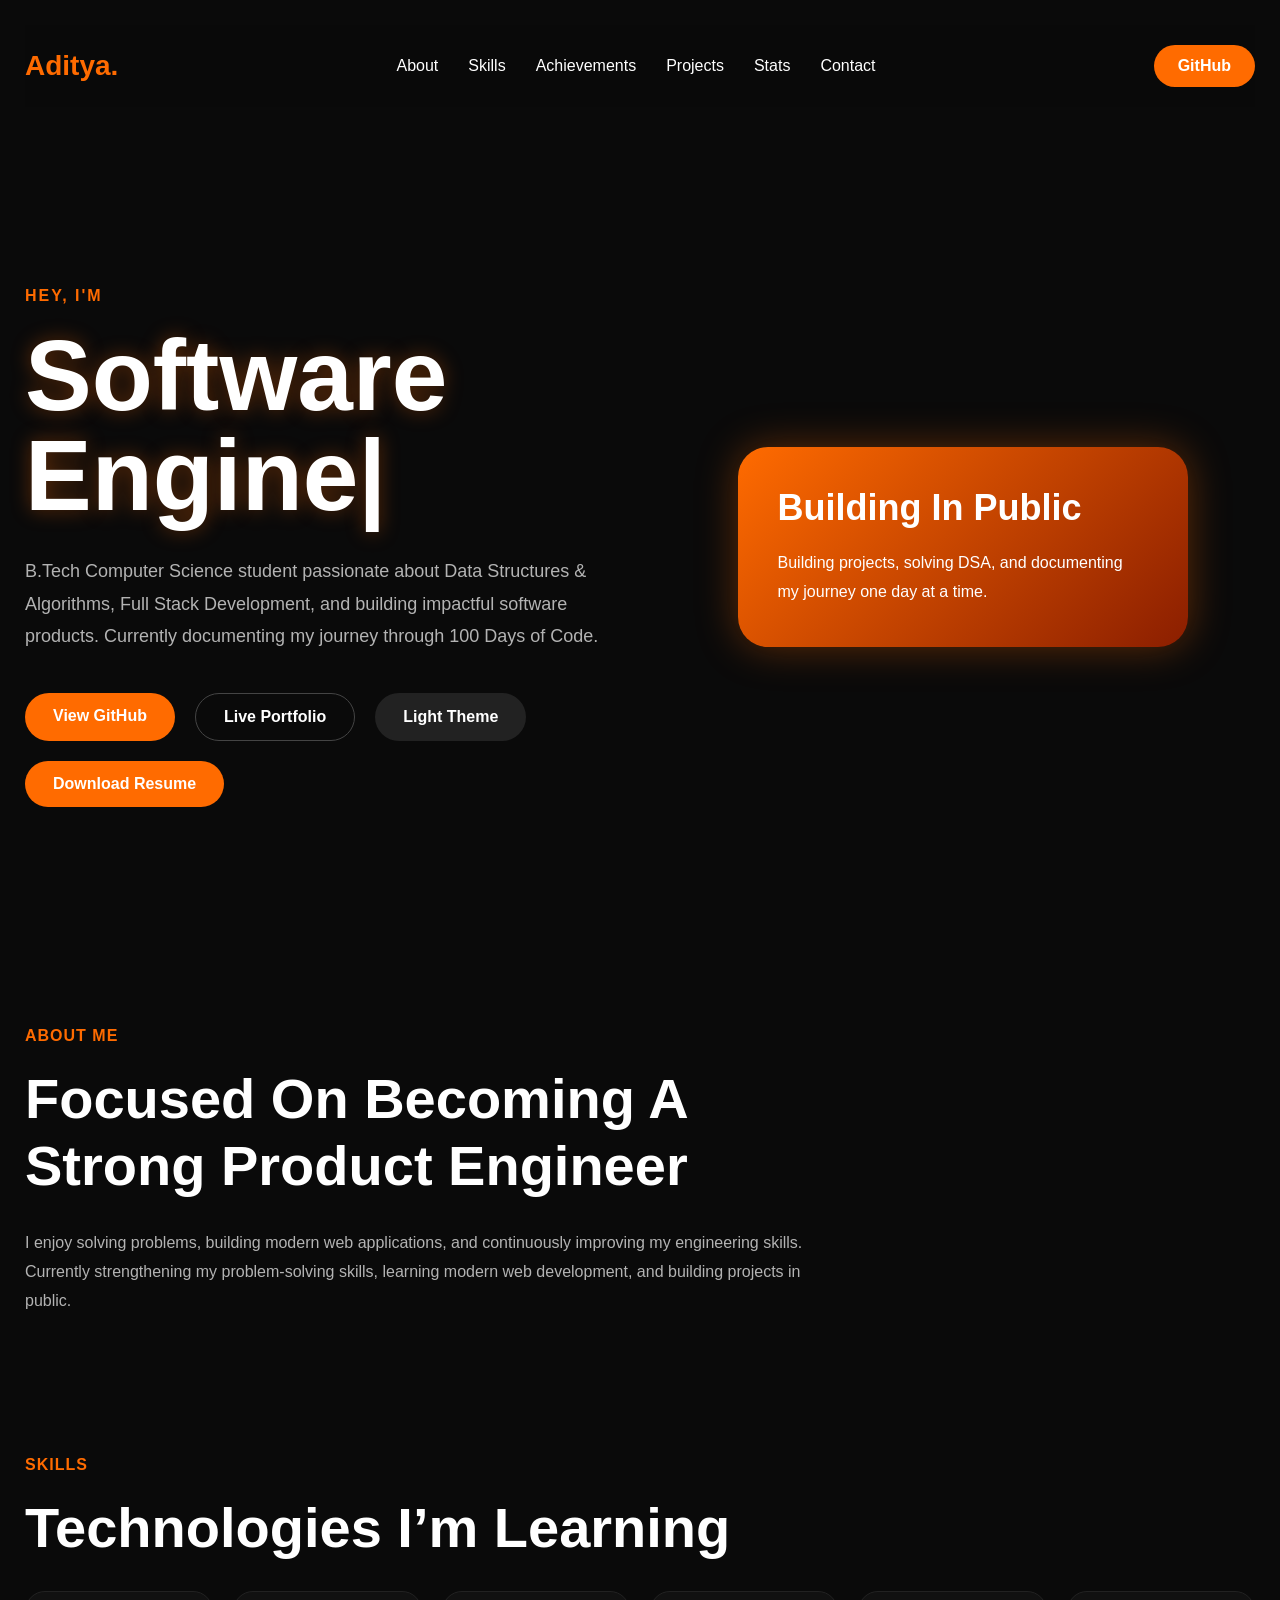
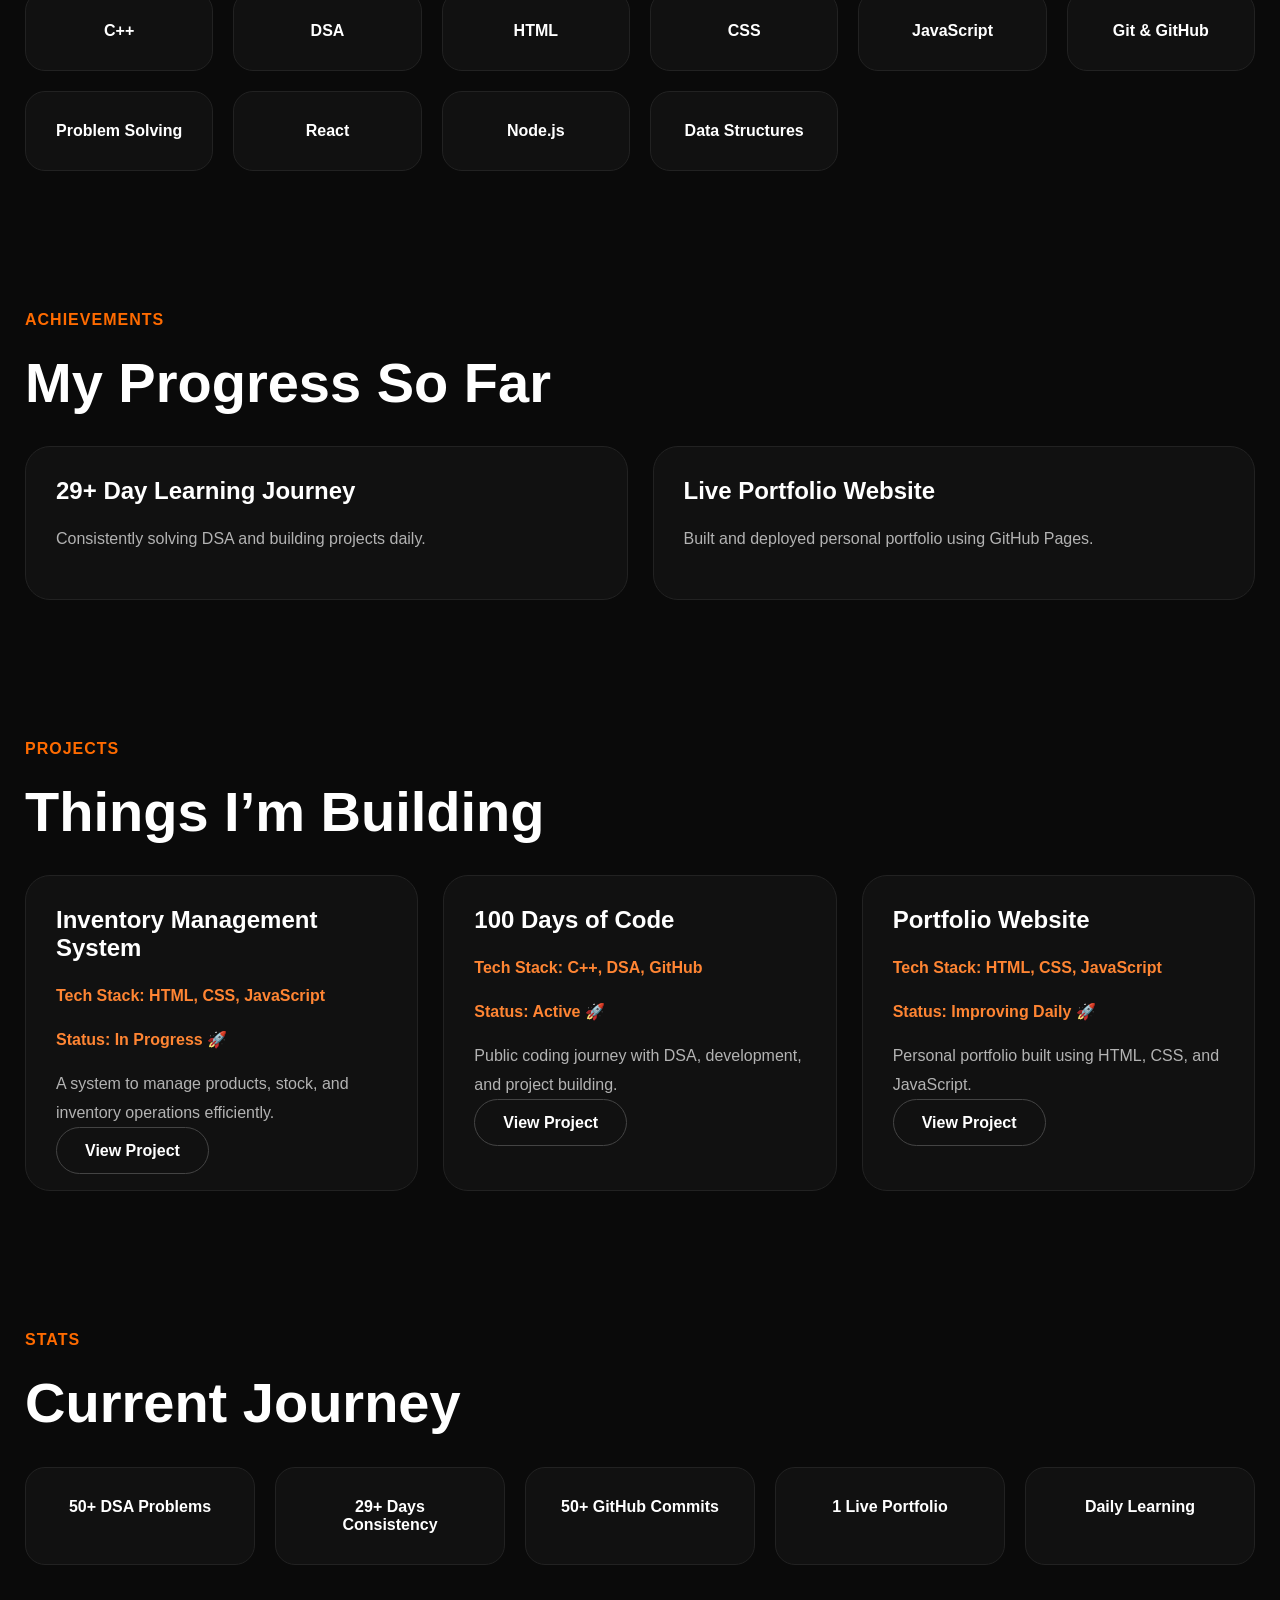
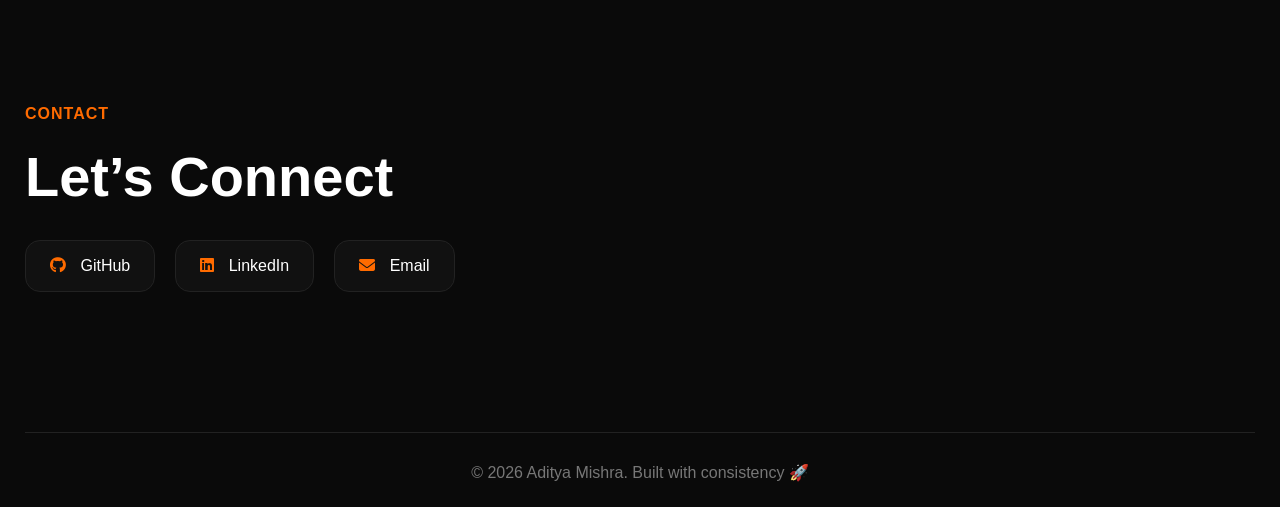
==== commit 9667ed2b: "Day 29: reached 50+ DSA problems milestone" ====
--- a/index.html
+++ b/index.html
@@ -301,7 +301,7 @@
             <div class="project-card">
 
                 <h3>
-                    25+ Day Learning Journey
+                    29+ Day Learning Journey
                 </h3>
 
                 <p>
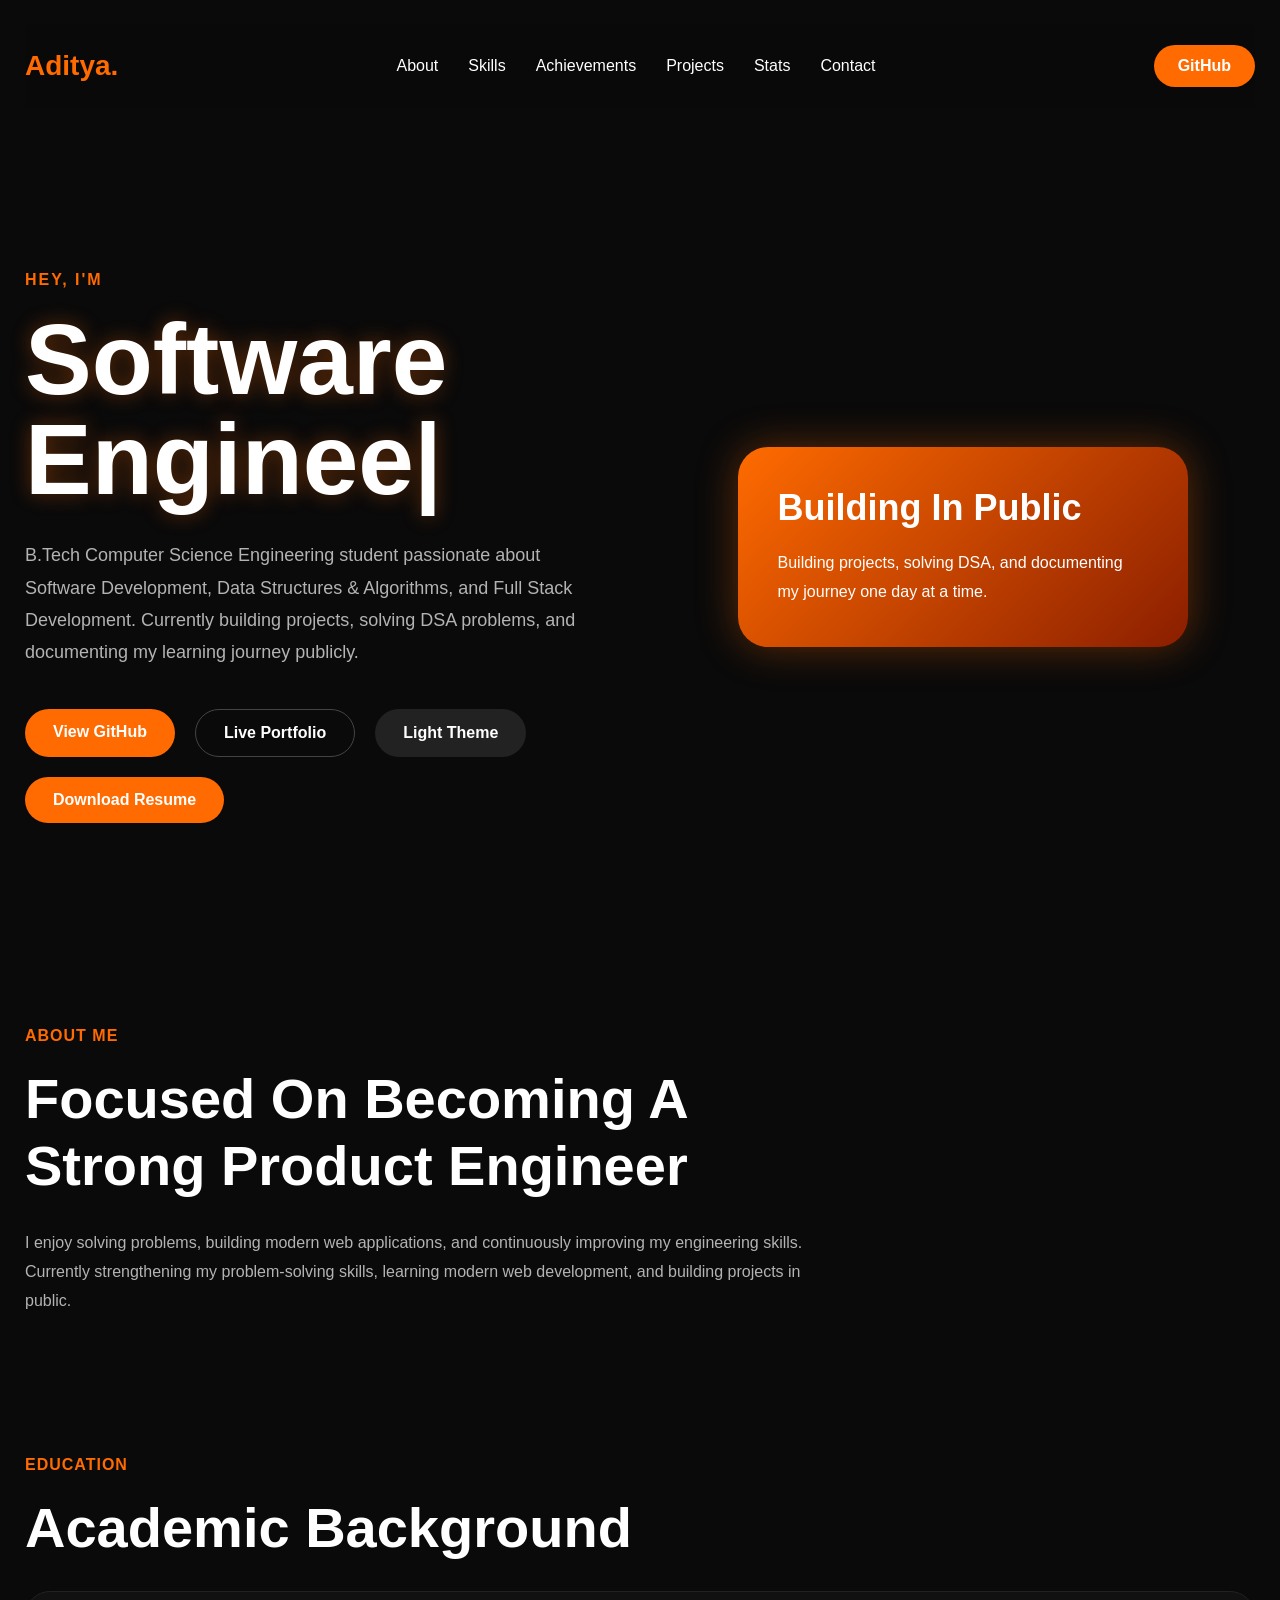
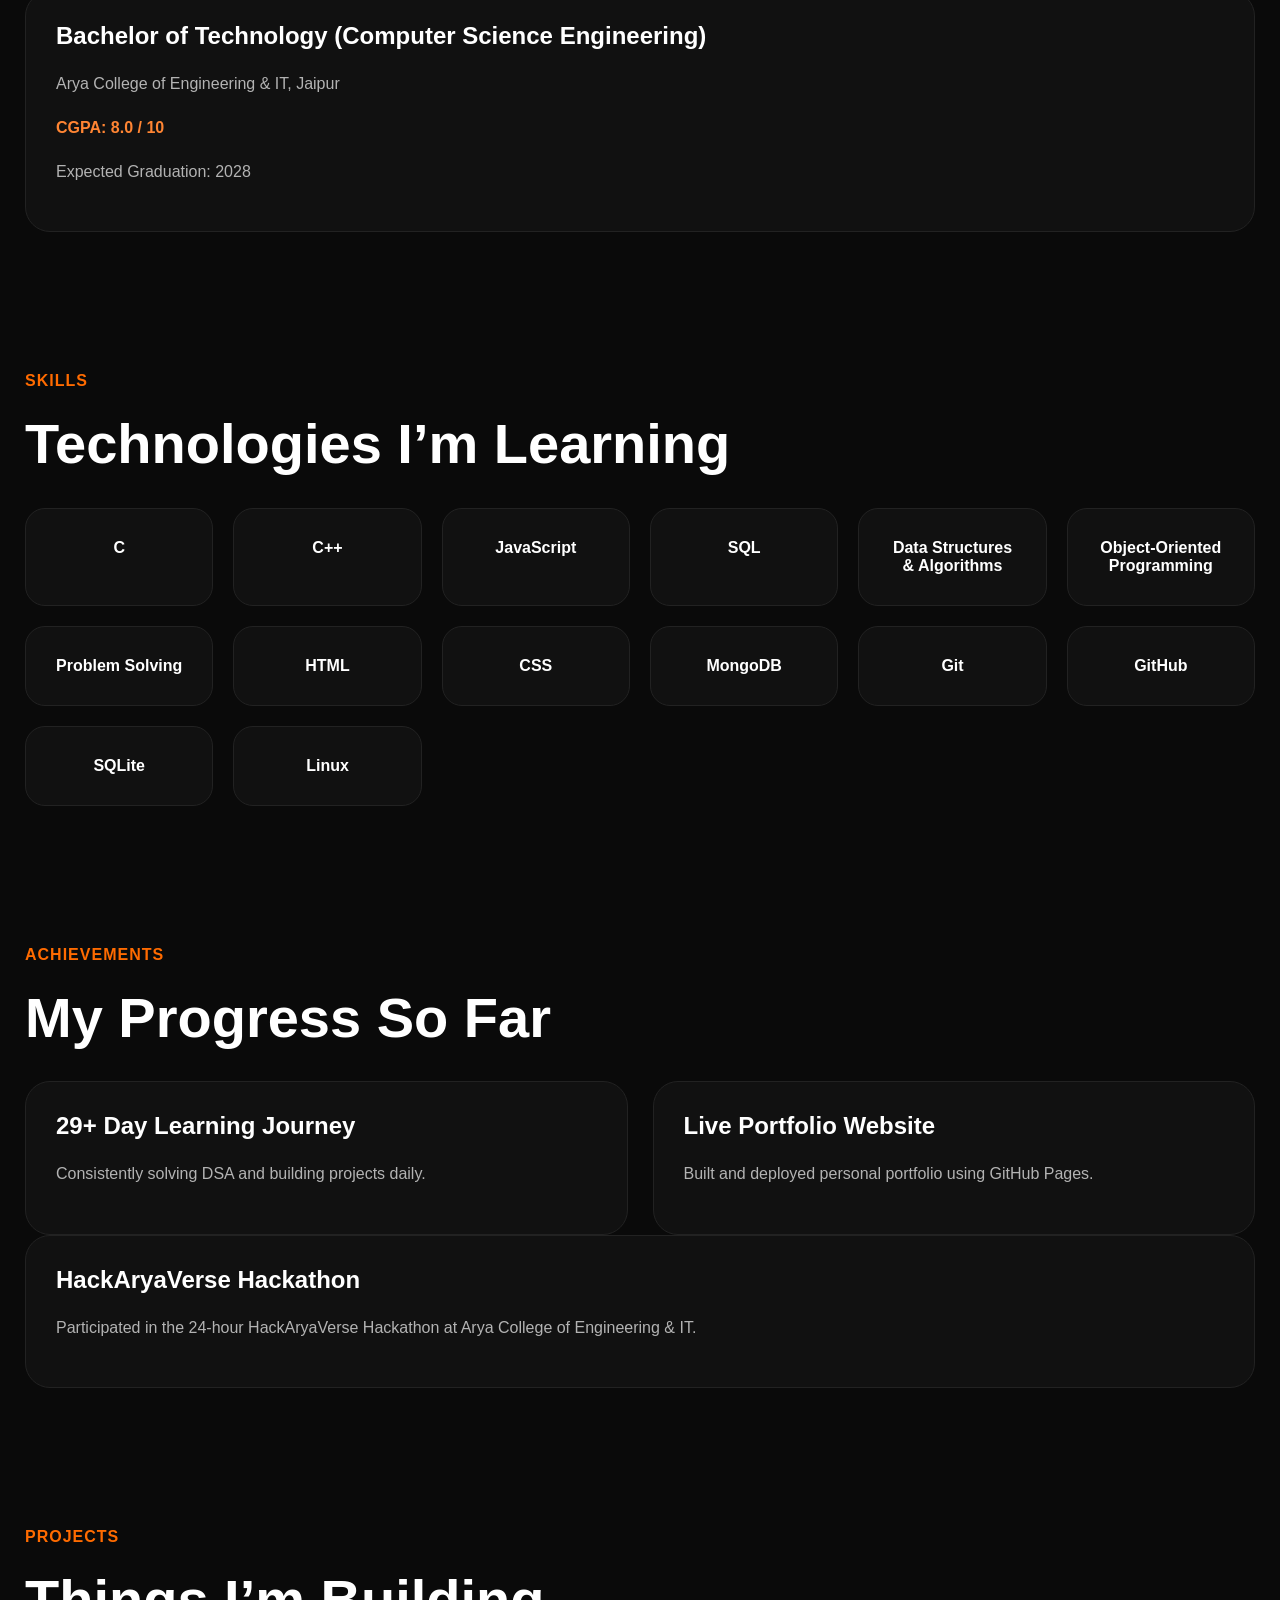
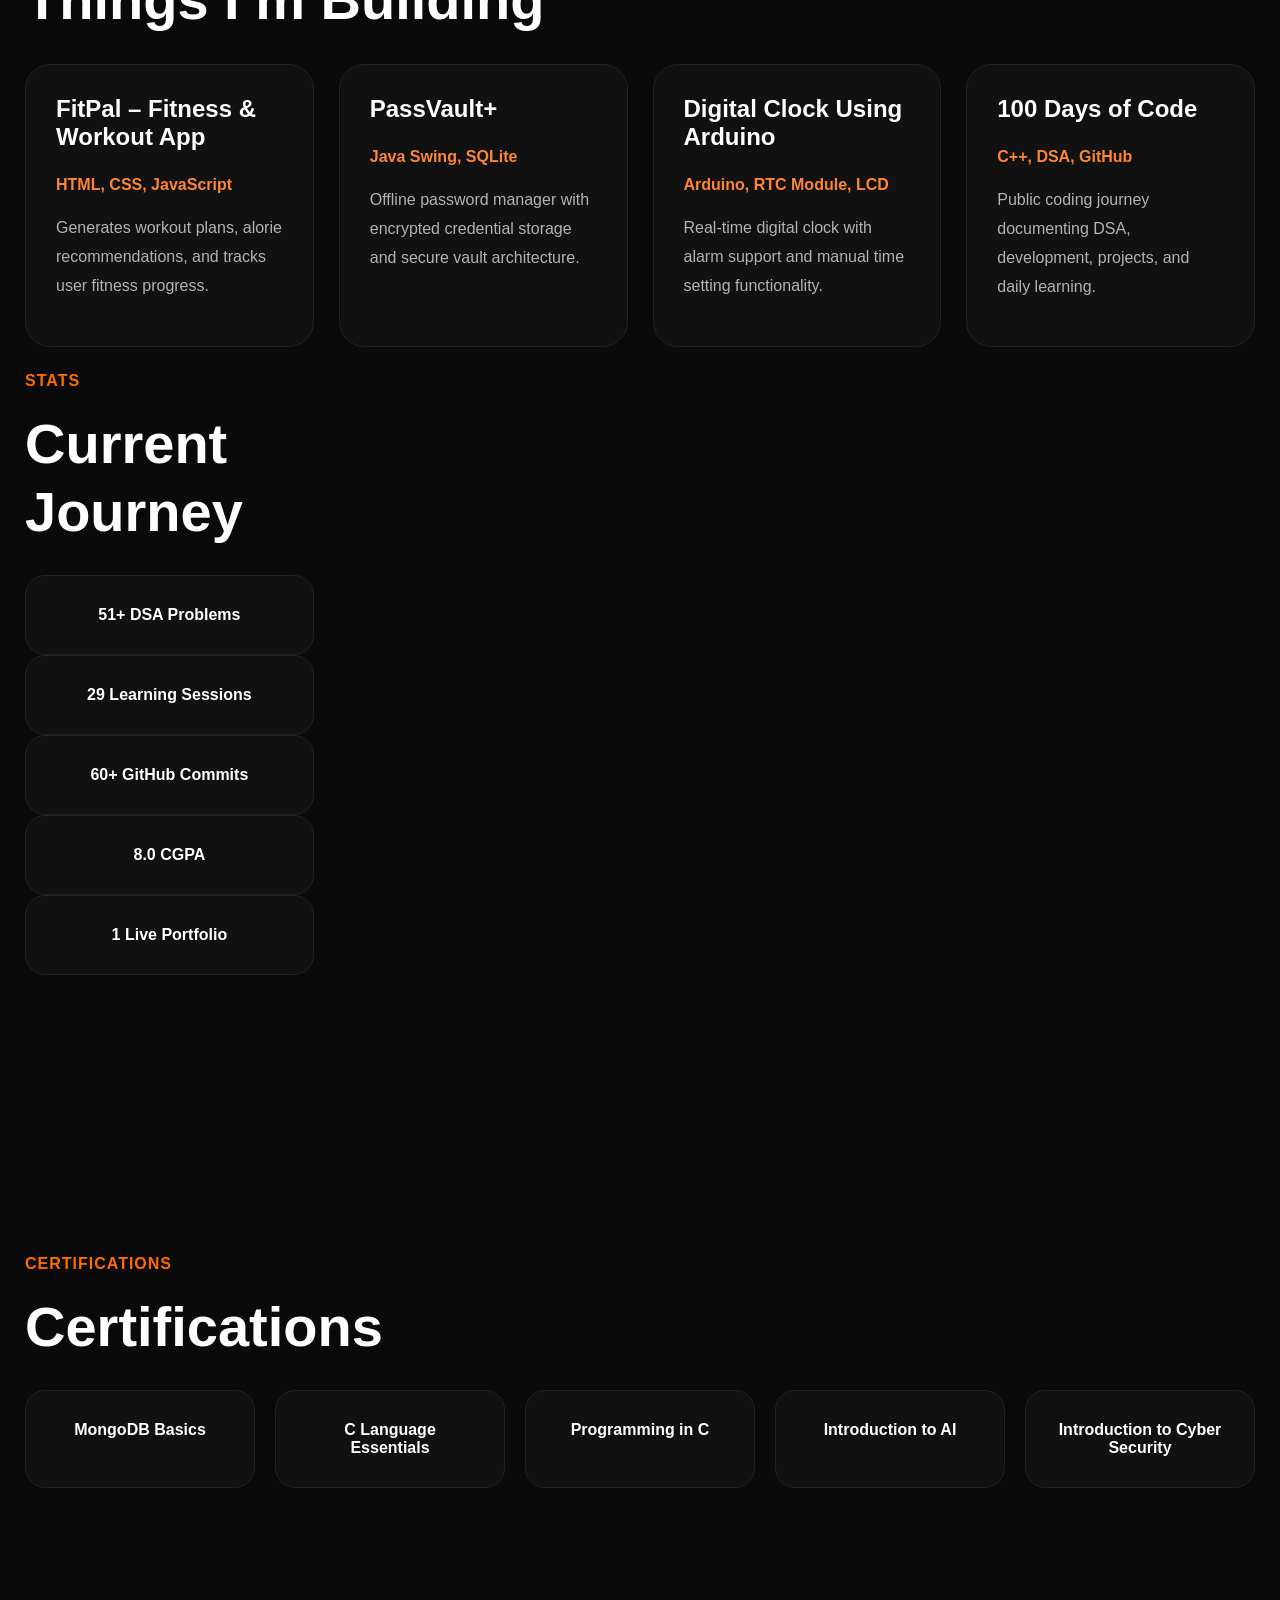
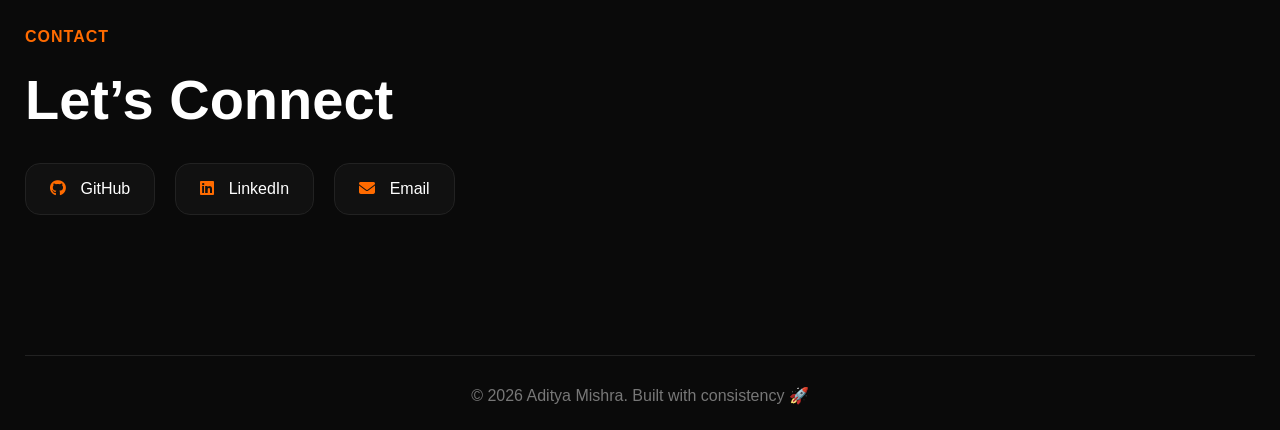
==== commit 714602c0: "Day 29: portfolio upgraded with education, certifications and projects" ====
--- a/index.html
+++ b/index.html
@@ -116,13 +116,14 @@
 
             <p class="hero-description">
 
-                B.Tech Computer Science student passionate about
+                B.Tech Computer Science Engineering student
+                passionate about Software Development,
                 Data Structures & Algorithms,
-                Full Stack Development,
-                and building impactful software products.
-            
-                Currently documenting my journey through
-                100 Days of Code.
+                and Full Stack Development.
+            
+                Currently building projects,
+                solving DSA problems,
+                and documenting my learning journey publicly.
             
             </p>
 
@@ -216,6 +217,46 @@
 
     </section>
 
+     <!-- =========================
+         Education section 
+    ========================== -->
+
+    <section
+    class="section"
+    id="education"
+>
+
+    <p class="section-subtitle">
+        EDUCATION
+    </p>
+
+    <h2 class="section-title">
+        Academic Background
+    </h2>
+
+    <div class="project-card">
+
+        <h3>
+            Bachelor of Technology
+            (Computer Science Engineering)
+        </h3>
+
+        <p>
+            Arya College of Engineering & IT, Jaipur
+        </p>
+
+        <p class="tech-stack">
+            CGPA: 8.0 / 10
+        </p>
+
+        <p>
+            Expected Graduation: 2028
+        </p>
+
+    </div>
+
+</section>
+
     <!-- =========================
          SKILLS
     ========================== -->
@@ -235,46 +276,32 @@
 
         <div class="skills-grid">
 
-            <div class="skill-card">
-                C++
-            </div>
-
-            <div class="skill-card">
-                DSA
-            </div>
-
-            <div class="skill-card">
-                HTML
-            </div>
-
-            <div class="skill-card">
-                CSS
-            </div>
-
-            <div class="skill-card">
-                JavaScript
-            </div>
-
-            <div class="skill-card">
-                Git & GitHub
-            </div>
-            
-            <div class="skill-card">
-                Problem Solving
-            </div>
-
-            <div class="skill-card">
-                React
-            </div>
-
-            <div class="skill-card">
-                Node.js
-            </div>
-
-            <div class="skill-card">
-                Data Structures
-            </div>
-
+            <!-- Programming Languages -->
+        
+            <div class="skill-card">C</div>
+            <div class="skill-card">C++</div>
+            <div class="skill-card">JavaScript</div>
+            <div class="skill-card">SQL</div>
+        
+            <!-- Core CS Skills -->
+        
+            <div class="skill-card">Data Structures & Algorithms</div>
+            <div class="skill-card">Object-Oriented Programming</div>
+            <div class="skill-card">Problem Solving</div>
+        
+            <!-- Web Development -->
+        
+            <div class="skill-card">HTML</div>
+            <div class="skill-card">CSS</div>
+            <div class="skill-card">MongoDB</div>
+        
+            <!-- Tools -->
+        
+            <div class="skill-card">Git</div>
+            <div class="skill-card">GitHub</div>
+            <div class="skill-card">SQLite</div>
+            <div class="skill-card">Linux</div>
+        
         </div>
 
     </section>
@@ -330,6 +357,22 @@
 
         </div>
 
+        <div class="project-card">
+
+            <h3>
+                HackAryaVerse Hackathon
+            </h3>
+        
+            <p>
+        
+                Participated in the
+                24-hour HackAryaVerse Hackathon
+                at Arya College of Engineering & IT.
+        
+            </p>
+        
+        </div>
+
     </section>
 
     <!-- =========================
@@ -353,116 +396,78 @@
 
             <!-- PROJECT 1 -->
 
+<div class="project-card">
+
+    <h3>
+        FitPal – Fitness & Workout App
+    </h3>
+    <p class="tech-stack">
+        HTML, CSS, JavaScript
+    </p>
+     <p>
+        Generates workout plans,
+        alorie recommendations,
+        and tracks user fitness progress.
+    </p>
+</div>
+
+            <!-- PROJECT 2 -->
+
             <div class="project-card">
 
+    <h3>
+        PassVault+
+    </h3>
+
+    <p class="tech-stack">
+        Java Swing, SQLite
+    </p>
+
+    <p>
+        Offline password manager with
+        encrypted credential storage
+        and secure vault architecture.
+    </p>
+</div>
+
+            <!-- PROJECT 3 -->
+
+            <div class="project-card">
+
                 <h3>
-                    Inventory Management System
+                    Digital Clock Using Arduino
                 </h3>
-
+            
                 <p class="tech-stack">
-
-                    Tech Stack:
-                    HTML, CSS, JavaScript
-
+                    Arduino, RTC Module, LCD
                 </p>
-
-                <p class="tech-stack">
-                    Status: In Progress 🚀
+            
+                <p>
+                    Real-time digital clock with
+                    alarm support and manual
+                    time setting functionality.
                 </p>
-
-                <p>
-
-                    A system to manage products,
-                    stock, and inventory operations efficiently.
-
-                </p>
-
-                <a
-                    href="https://github.com/adityaaa1811"
-                    target="_blank"
-                    class="secondary-btn"
-                >
-                    View Project
-                </a>
-
+            
             </div>
-
-            <!-- PROJECT 2 -->
+            <!-- PROJECT 4 -->
 
             <div class="project-card">
 
                 <h3>
                     100 Days of Code
                 </h3>
-
+            
                 <p class="tech-stack">
-
-                    Tech Stack:
                     C++, DSA, GitHub
-
                 </p>
-
-                <p class="tech-stack">
-                    Status: Active 🚀
+            
+                <p>
+                    Public coding journey documenting
+                    DSA, development, projects,
+                    and daily learning.
                 </p>
-
-                <p>
-
-                    Public coding journey with DSA,
-                    development, and project building.
-
-                </p>
-
-                <a
-                    href="https://github.com/adityaaa1811"
-                    target="_blank"
-                    class="secondary-btn"
-                >
-                    View Project
-                </a>
-
+            
             </div>
-
-            <!-- PROJECT 3 -->
-
-            <div class="project-card">
-
-                <h3>
-                    Portfolio Website
-                </h3>
-
-                <p class="tech-stack">
-
-                    Tech Stack:
-                    HTML, CSS, JavaScript
-
-                </p>
-
-                <p class="tech-stack">
-                    Status: Improving Daily 🚀
-                </p>
-
-                <p>
-
-                    Personal portfolio built using
-                    HTML, CSS, and JavaScript.
-
-                </p>
-
-                <a
-                    href="https://github.com/adityaaa1811"
-                    target="_blank"
-                    class="secondary-btn"
-                >
-                    View Project
-                </a>
-
-            </div>
-
-        </div>
-
-    </section>
-
     <!-- =========================
          STATS
     ========================== -->
@@ -480,31 +485,71 @@
             Current Journey
         </h2>
 
-        <div class="skills-grid">
-
-            <div class="skill-card">
-                50+ DSA Problems
-            </div>
-            
-            <div class="skill-card">
-                29+ Days Consistency
-            </div>
-            
-            <div class="skill-card">
-                50+ GitHub Commits
-            </div>
-            
-            <div class="skill-card">
-                1 Live Portfolio
-            </div>
-
-            <div class="skill-card">
-                Daily Learning
-            </div>
+        <div class="skill-card">
+            51+ DSA Problems
+        </div>
+        
+        <div class="skill-card">
+            29 Learning Sessions
+        </div>
+        
+        <div class="skill-card">
+            60+ GitHub Commits
+        </div>
+        
+        <div class="skill-card">
+            8.0 CGPA
+        </div>
+        
+        <div class="skill-card">
+            1 Live Portfolio
+        </div>
 
         </div>
 
     </section>
+    <!-- =========================
+         Certifications Section
+    ========================== -->
+
+    <section
+    class="section"
+    id="certifications"
+>
+
+    <p class="section-subtitle">
+        CERTIFICATIONS
+    </p>
+
+    <h2 class="section-title">
+        Certifications
+    </h2>
+
+    <div class="skills-grid">
+
+        <div class="skill-card">
+            MongoDB Basics
+        </div>
+
+        <div class="skill-card">
+            C Language Essentials
+        </div>
+
+        <div class="skill-card">
+            Programming in C
+        </div>
+
+        <div class="skill-card">
+            Introduction to AI
+        </div>
+
+        <div class="skill-card">
+            Introduction to Cyber Security
+        </div>
+
+    </div>
+
+</section>
 
     <!-- =========================
          CONTACT
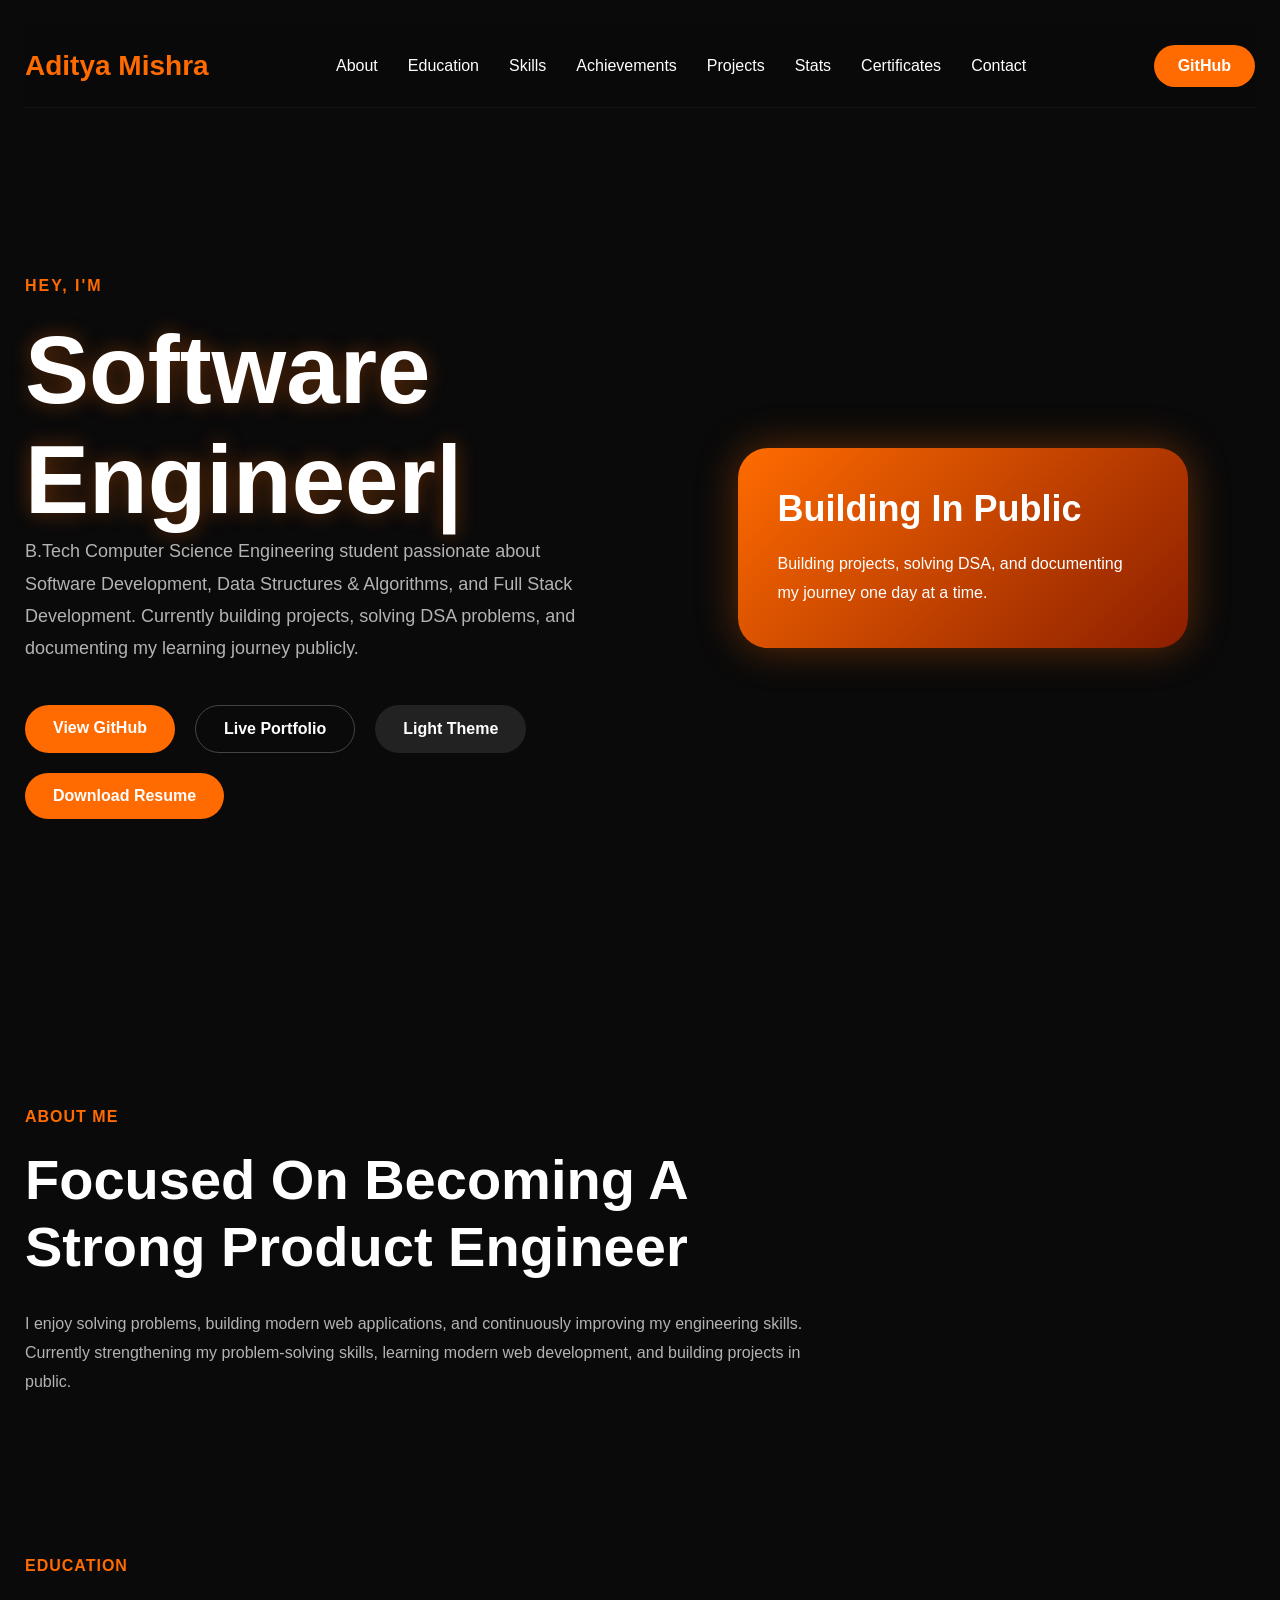
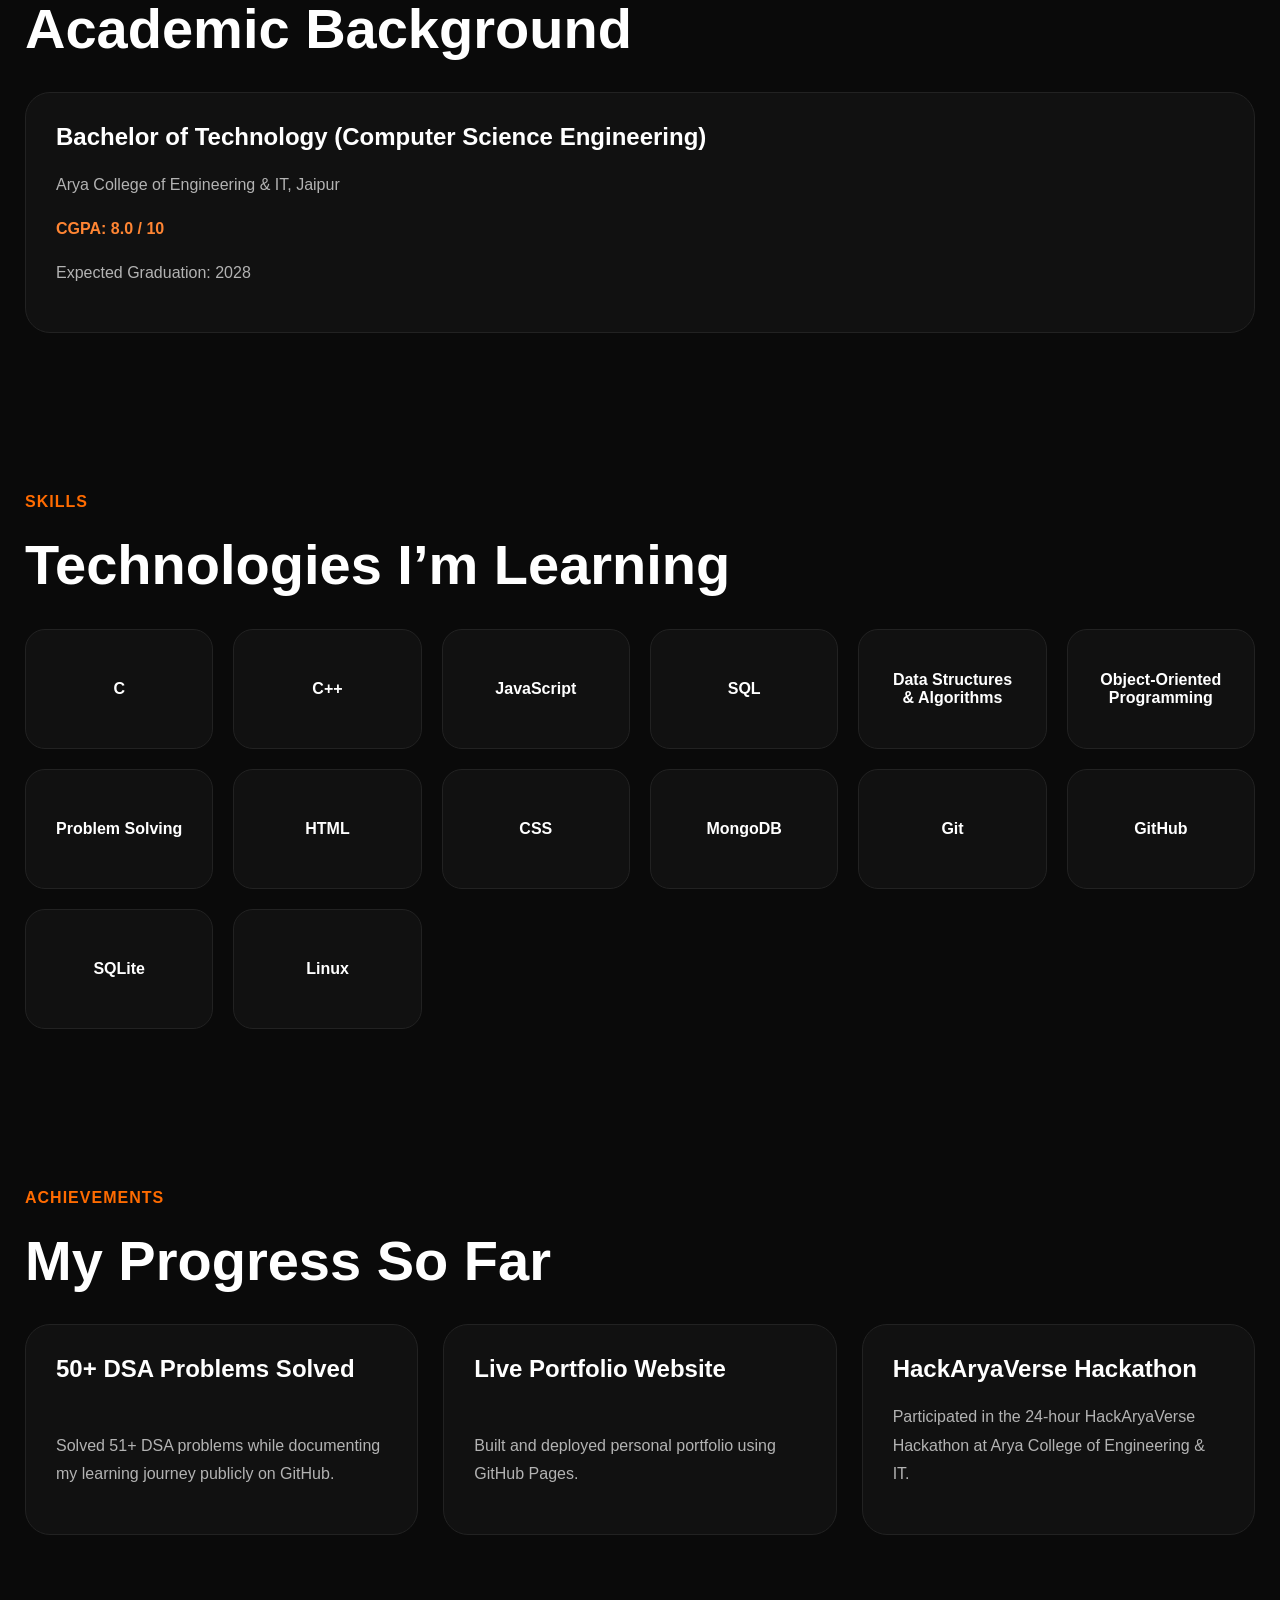
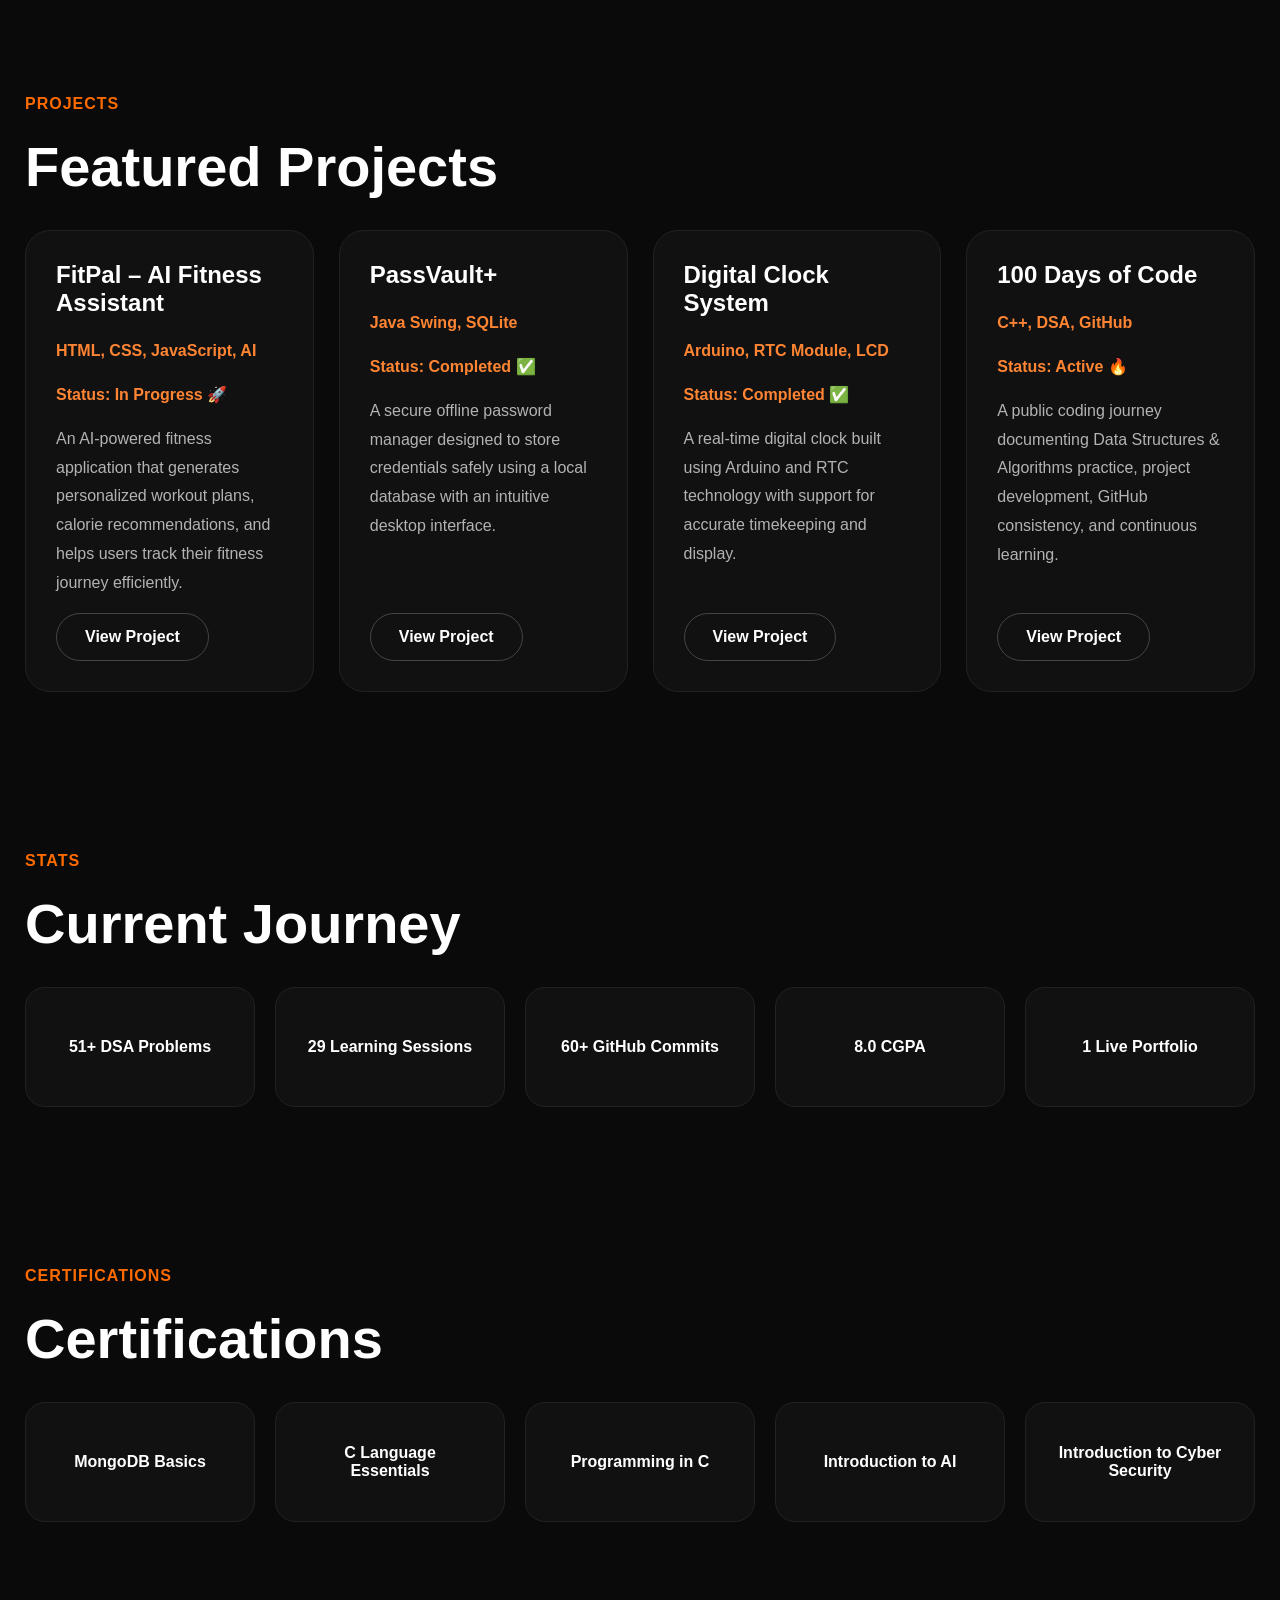
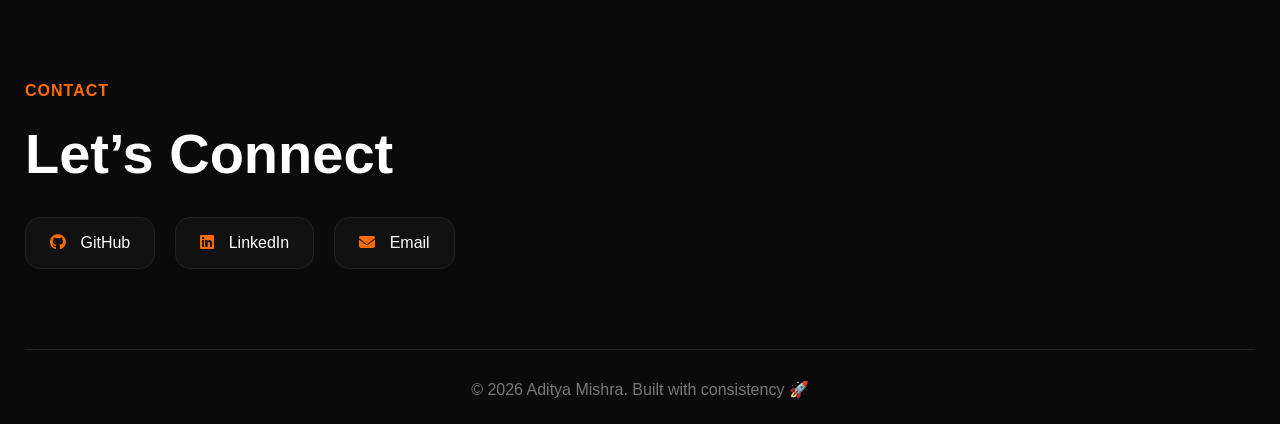
==== commit 99cf4d2c: "Local backup before reconnecting repo" ====
--- a/index.html
+++ b/index.html
@@ -2,7 +2,6 @@
 <html lang="en">
 
 <head>
-
     <meta charset="UTF-8" />
 
     <meta
@@ -11,101 +10,55 @@
     />
 
     <title>
-        Aditya Mishra | Software Engineer
+        Aditya Mishra | Aspiring Software Engineer
     </title>
-
-    <!-- CSS -->
 
     <link
         rel="stylesheet"
         href="style.css"
     />
 
-    <!-- FONT AWESOME -->
-
     <link
         rel="stylesheet"
         href="https://cdnjs.cloudflare.com/ajax/libs/font-awesome/6.5.2/css/all.min.css"
     />
-
 </head>
 
 <body>
 
-    <!-- =========================
-         LOADER
-    ========================== -->
-
+    <!-- Page loader shown until the site finishes loading. -->
     <div id="loader"></div>
 
-    <!-- =========================
-         NAVBAR
-    ========================== -->
-
+    <!-- Main navigation links to each portfolio section. -->
     <nav>
-
         <div class="logo">
-            Aditya.
+            Aditya Mishra
         </div>
 
         <ul>
-
-            <li>
-                <a href="#about">
-                    About
-                </a>
-            </li>
-
-            <li>
-                <a href="#skills">
-                    Skills
-                </a>
-            </li>
-
-            <li>
-                <a href="#achievements">
-                    Achievements
-                </a>
-            </li>
-
-            <li>
-                <a href="#projects">
-                    Projects
-                </a>
-            </li>
-
-            <li>
-                <a href="#stats">
-                    Stats
-                </a>
-            </li>
-
-            <li>
-                <a href="#contact">
-                    Contact
-                </a>
-            </li>
-
+            <li><a href="#about">About</a></li>
+<li><a href="#education">Education</a></li>
+<li><a href="#skills">Skills</a></li>
+<li><a href="#achievements">Achievements</a></li>
+<li><a href="#projects">Projects</a></li>
+<li><a href="#stats">Stats</a></li>
+<li><a href="#certifications">Certificates</a></li>
+<li><a href="#contact">Contact</a></li>
         </ul>
 
         <a
             href="https://github.com/adityaaa1811"
             target="_blank"
+            rel="noopener noreferrer"
             class="nav-btn"
         >
             GitHub
         </a>
-
     </nav>
 
-    <!-- =========================
-         HERO SECTION
-    ========================== -->
-
+    <!-- Hero section introduces the portfolio and primary actions. -->
     <section class="hero">
-
         <div class="hero-left">
-
             <p class="small-heading">
                 HEY, I'M
             </p>
@@ -128,10 +81,10 @@
             </p>
 
             <div class="hero-buttons">
-
                 <a
                     href="https://github.com/adityaaa1811"
                     target="_blank"
+                    rel="noopener noreferrer"
                     class="primary-btn"
                 >
                     View GitHub
@@ -140,72 +93,58 @@
                 <a
                     href="https://adityaaa1811.github.io/100-days-of-code/"
                     target="_blank"
+                    rel="noopener noreferrer"
                     class="secondary-btn"
                 >
                     Live Portfolio
                 </a>
 
-                <button id="theme-btn">
+                <button
+                    id="theme-btn"
+                    type="button"
+                >
                     Change Theme
                 </button>
 
                 <a
-                    href="resume.pdf"
+                    href="Resume/Resume-v1.pdf"
                     class="primary-btn"
                     download
                 >
                     Download Resume
                 </a>
-
             </div>
-
         </div>
 
         <div class="hero-right">
-
             <div class="hero-card">
-
-                <h2>
-                    Building In Public
-                </h2>
-                
+                <h2>Building In Public</h2>
+
                 <p>
-                
                     Building projects,
                     solving DSA,
                     and documenting my journey
                     one day at a time.
-                
                 </p>
-
             </div>
-
-        </div>
-
-    </section>
-
-    <!-- =========================
-         ABOUT
-    ========================== -->
-
+        </div>
+    </section>
+
+    <!-- About section summarizes current learning and engineering focus. -->
     <section
         class="section"
         id="about"
     >
-
         <p class="section-subtitle">
             ABOUT ME
         </p>
 
         <h2 class="section-title">
-
             Focused On Becoming
             A Strong Product Engineer
-
         </h2>
 
         <p class="section-text">
-
             I enjoy solving problems,
             building modern web applications,
             and continuously improving my engineering skills.
@@ -214,58 +153,46 @@
             learning modern web development,
             and building projects in public.
         </p>
-
-    </section>
-
-     <!-- =========================
-         Education section 
-    ========================== -->
-
-    <section
-    class="section"
-    id="education"
->
-
-    <p class="section-subtitle">
-        EDUCATION
-    </p>
-
-    <h2 class="section-title">
-        Academic Background
-    </h2>
-
-    <div class="project-card">
-
-        <h3>
-            Bachelor of Technology
-            (Computer Science Engineering)
-        </h3>
-
-        <p>
-            Arya College of Engineering & IT, Jaipur
-        </p>
-
-        <p class="tech-stack">
-            CGPA: 8.0 / 10
-        </p>
-
-        <p>
-            Expected Graduation: 2028
-        </p>
-
-    </div>
-
-</section>
-
-    <!-- =========================
-         SKILLS
-    ========================== -->
-
+    </section>
+
+    <!-- Education section lists academic background. -->
+    <section
+        class="section"
+        id="education"
+    >
+        <p class="section-subtitle">
+            EDUCATION
+        </p>
+
+        <h2 class="section-title">
+            Academic Background
+        </h2>
+
+        <div class="project-card">
+            <h3>
+                Bachelor of Technology
+                (Computer Science Engineering)
+            </h3>
+
+            <p>
+                Arya College of Engineering &amp; IT, Jaipur
+            </p>
+
+            <p class="tech-stack">
+                CGPA: 8.0 / 10
+            </p>
+
+            <p>
+                Expected Graduation: 2028
+            </p>
+        </div>
+    </section>
+
+    <!-- Skills section lists programming, CS, web, and tool skills. -->
     <section
         class="section"
         id="skills"
     >
-
         <p class="section-subtitle">
             SKILLS
         </p>
@@ -275,46 +202,28 @@
         </h2>
 
         <div class="skills-grid">
-
-            <!-- Programming Languages -->
-        
             <div class="skill-card">C</div>
             <div class="skill-card">C++</div>
             <div class="skill-card">JavaScript</div>
             <div class="skill-card">SQL</div>
-        
-            <!-- Core CS Skills -->
-        
-            <div class="skill-card">Data Structures & Algorithms</div>
+            <div class="skill-card">Data Structures &amp; Algorithms</div>
             <div class="skill-card">Object-Oriented Programming</div>
             <div class="skill-card">Problem Solving</div>
-        
-            <!-- Web Development -->
-        
             <div class="skill-card">HTML</div>
             <div class="skill-card">CSS</div>
             <div class="skill-card">MongoDB</div>
-        
-            <!-- Tools -->
-        
             <div class="skill-card">Git</div>
             <div class="skill-card">GitHub</div>
             <div class="skill-card">SQLite</div>
             <div class="skill-card">Linux</div>
-        
-        </div>
-
-    </section>
-
-    <!-- =========================
-         ACHIEVEMENTS
-    ========================== -->
-
+        </div>
+    </section>
+
+    <!-- Achievements section highlights public progress and milestones. -->
     <section
         class="section"
         id="achievements"
     >
-
         <p class="section-subtitle">
             ACHIEVEMENTS
         </p>
@@ -324,159 +233,198 @@
         </h2>
 
         <div class="projects-grid">
-
             <div class="project-card">
-
                 <h3>
-                    29+ Day Learning Journey
+                    50+ DSA Problems Solved
                 </h3>
-
+                
                 <p>
-
-                    Consistently solving DSA
-                    and building projects daily.
-
+                    Solved 51+ DSA problems while
+                    documenting my learning journey
+                    publicly on GitHub.
                 </p>
-
             </div>
 
             <div class="project-card">
-
-                <h3>
-                    Live Portfolio Website
-                </h3>
+                <h3>Live Portfolio Website</h3>
 
                 <p>
-
                     Built and deployed personal
                     portfolio using GitHub Pages.
-
                 </p>
-
             </div>
 
-        </div>
-
-        <div class="project-card">
-
-            <h3>
-                HackAryaVerse Hackathon
-            </h3>
-        
-            <p>
-        
-                Participated in the
-                24-hour HackAryaVerse Hackathon
-                at Arya College of Engineering & IT.
-        
-            </p>
-        
-        </div>
-
-    </section>
-
-    <!-- =========================
-         PROJECTS
-    ========================== -->
-
-    <section
-        class="section"
-        id="projects"
-    >
-
-        <p class="section-subtitle">
-            PROJECTS
-        </p>
-
-        <h2 class="section-title">
-            Things I’m Building
-        </h2>
-
-        <div class="projects-grid">
-
-            <!-- PROJECT 1 -->
-
-<div class="project-card">
-
-    <h3>
-        FitPal – Fitness & Workout App
-    </h3>
-    <p class="tech-stack">
-        HTML, CSS, JavaScript
-    </p>
-     <p>
-        Generates workout plans,
-        alorie recommendations,
-        and tracks user fitness progress.
-    </p>
+            <div class="project-card">
+                <h3>HackAryaVerse Hackathon</h3>
+
+                <p>
+                    Participated in the
+                    24-hour HackAryaVerse Hackathon
+                    at Arya College of Engineering &amp; IT.
+                </p>
+            </div>
+        </div>
+    </section>
+
+   <!-- Projects section shows selected work and technical stacks. -->
+
+<section
+class="section"
+id="projects"
+>
+
+<p class="section-subtitle">
+    PROJECTS
+</p>
+
+<h2 class="section-title">
+    Featured Projects
+</h2>
+
+<div class="projects-grid">
+
+    <!-- FITPAL -->
+
+    <div class="project-card">
+
+        <h3>
+            FitPal – AI Fitness Assistant
+        </h3>
+
+        <p class="tech-stack">
+            HTML, CSS, JavaScript, AI
+        </p>
+
+        <p class="tech-stack">
+            Status: In Progress 🚀
+        </p>
+
+        <p>
+            An AI-powered fitness application that
+            generates personalized workout plans,
+            calorie recommendations, and helps users
+            track their fitness journey efficiently.
+        </p>
+
+        <a
+            href="https://github.com/adityaaa1811"
+            target="_blank"
+            rel="noopener noreferrer"
+            class="secondary-btn"
+        >
+            View Project
+        </a>
+
+    </div>
+
+    <!-- PASSVAULT -->
+
+    <div class="project-card">
+
+        <h3>
+            PassVault+
+        </h3>
+
+        <p class="tech-stack">
+            Java Swing, SQLite
+        </p>
+
+        <p class="tech-stack">
+            Status: Completed ✅
+        </p>
+
+        <p>
+            A secure offline password manager designed
+            to store credentials safely using a local
+            database with an intuitive desktop interface.
+        </p>
+
+        <a
+            href="https://github.com/adityaaa1811"
+            target="_blank"
+            rel="noopener noreferrer"
+            class="secondary-btn"
+        >
+            View Project
+        </a>
+
+    </div>
+
+    <!-- DIGITAL CLOCK -->
+
+    <div class="project-card">
+
+        <h3>
+            Digital Clock System
+        </h3>
+
+        <p class="tech-stack">
+            Arduino, RTC Module, LCD
+        </p>
+
+        <p class="tech-stack">
+            Status: Completed ✅
+        </p>
+
+        <p>
+            A real-time digital clock built using
+            Arduino and RTC technology with support
+            for accurate timekeeping and display.
+        </p>
+
+        <a
+            href="https://github.com/adityaaa1811"
+            target="_blank"
+            rel="noopener noreferrer"
+            class="secondary-btn"
+        >
+            View Project
+        </a>
+
+    </div>
+
+    <!-- 100 DAYS OF CODE -->
+
+    <div class="project-card">
+
+        <h3>
+            100 Days of Code
+        </h3>
+
+        <p class="tech-stack">
+            C++, DSA, GitHub
+        </p>
+
+        <p class="tech-stack">
+            Status: Active 🔥
+        </p>
+
+        <p>
+            A public coding journey documenting
+            Data Structures & Algorithms practice,
+            project development, GitHub consistency,
+            and continuous learning.
+        </p>
+
+        <a
+            href="https://github.com/adityaaa1811/100-days-of-code"
+            target="_blank"
+            rel="noopener noreferrer"
+            class="secondary-btn"
+        >
+            View Project
+        </a>
+
+    </div>
+
 </div>
 
-            <!-- PROJECT 2 -->
-
-            <div class="project-card">
-
-    <h3>
-        PassVault+
-    </h3>
-
-    <p class="tech-stack">
-        Java Swing, SQLite
-    </p>
-
-    <p>
-        Offline password manager with
-        encrypted credential storage
-        and secure vault architecture.
-    </p>
-</div>
-
-            <!-- PROJECT 3 -->
-
-            <div class="project-card">
-
-                <h3>
-                    Digital Clock Using Arduino
-                </h3>
-            
-                <p class="tech-stack">
-                    Arduino, RTC Module, LCD
-                </p>
-            
-                <p>
-                    Real-time digital clock with
-                    alarm support and manual
-                    time setting functionality.
-                </p>
-            
-            </div>
-            <!-- PROJECT 4 -->
-
-            <div class="project-card">
-
-                <h3>
-                    100 Days of Code
-                </h3>
-            
-                <p class="tech-stack">
-                    C++, DSA, GitHub
-                </p>
-            
-                <p>
-                    Public coding journey documenting
-                    DSA, development, projects,
-                    and daily learning.
-                </p>
-            
-            </div>
-    <!-- =========================
-         STATS
-    ========================== -->
-
+</section>
+    <!-- Stats section gives quick progress numbers. -->
     <section
         class="section"
         id="stats"
     >
-
         <p class="section-subtitle">
             STATS
         </p>
@@ -485,81 +433,42 @@
             Current Journey
         </h2>
 
-        <div class="skill-card">
-            51+ DSA Problems
-        </div>
-        
-        <div class="skill-card">
-            29 Learning Sessions
-        </div>
-        
-        <div class="skill-card">
-            60+ GitHub Commits
-        </div>
-        
-        <div class="skill-card">
-            8.0 CGPA
-        </div>
-        
-        <div class="skill-card">
-            1 Live Portfolio
-        </div>
-
-        </div>
-
-    </section>
-    <!-- =========================
-         Certifications Section
-    ========================== -->
-
-    <section
-    class="section"
-    id="certifications"
->
-
-    <p class="section-subtitle">
-        CERTIFICATIONS
-    </p>
-
-    <h2 class="section-title">
-        Certifications
-    </h2>
-
-    <div class="skills-grid">
-
-        <div class="skill-card">
-            MongoDB Basics
-        </div>
-
-        <div class="skill-card">
-            C Language Essentials
-        </div>
-
-        <div class="skill-card">
-            Programming in C
-        </div>
-
-        <div class="skill-card">
-            Introduction to AI
-        </div>
-
-        <div class="skill-card">
-            Introduction to Cyber Security
-        </div>
-
-    </div>
-
-</section>
-
-    <!-- =========================
-         CONTACT
-    ========================== -->
-
+        <div class="skills-grid">
+            <div class="skill-card">51+ DSA Problems</div>
+            <div class="skill-card">29 Learning Sessions</div>
+            <div class="skill-card">60+ GitHub Commits</div>
+            <div class="skill-card">8.0 CGPA</div>
+            <div class="skill-card">1 Live Portfolio</div>
+        </div>
+    </section>
+
+    <!-- Certifications section lists completed learning credentials. -->
+    <section
+        class="section"
+        id="certifications"
+    >
+        <p class="section-subtitle">
+            CERTIFICATIONS
+        </p>
+
+        <h2 class="section-title">
+            Certifications
+        </h2>
+
+        <div class="skills-grid">
+            <div class="skill-card">MongoDB Basics</div>
+            <div class="skill-card">C Language Essentials</div>
+            <div class="skill-card">Programming in C</div>
+            <div class="skill-card">Introduction to AI</div>
+            <div class="skill-card">Introduction to Cyber Security</div>
+        </div>
+    </section>
+
+    <!-- Contact section contains external profile and email links. -->
     <section
         class="section"
         id="contact"
     >
-
         <p class="section-subtitle">
             CONTACT
         </p>
@@ -569,66 +478,46 @@
         </h2>
 
         <div class="contact-links">
-
             <a
                 href="https://github.com/adityaaa1811"
                 target="_blank"
+                rel="noopener noreferrer"
             >
-
                 <i class="fa-brands fa-github"></i>
-
                 GitHub
-
             </a>
 
             <a
                 href="https://linkedin.com/in/aditya-mishra-486806291"
                 target="_blank"
+                rel="noopener noreferrer"
             >
-
                 <i class="fa-brands fa-linkedin"></i>
-
                 LinkedIn
-
             </a>
 
             <a href="mailto:mishraanshu1735@gmail.com">
-
                 <i class="fa-solid fa-envelope"></i>
-
                 Email
-
             </a>
-
-        </div>
-
-    </section>
-
-    <!-- =========================
-         SCROLL TO TOP BUTTON
-    ========================== -->
-
+        </div>
+    </section>
+
+    <!-- Scroll-to-top button controlled by script.js. -->
     <button id="top-btn">
         ↑
     </button>
 
-    <!-- =========================
-         FOOTER
-    ========================== -->
-
     <footer>
-
         <p>
             © 2026 Aditya Mishra.
             Built with consistency 🚀
         </p>
-
     </footer>
 
-    <!-- JAVASCRIPT -->
-
+    <!-- Main JavaScript for theme switching, animation, and scrolling. -->
     <script src="script.js"></script>
 
 </body>
 
-</html>+</html>
--- a/style.css
+++ b/style.css
@@ -17,7 +17,17 @@
 
 body {
 
-    font-family: Arial, sans-serif;
+    font-family:
+
+    Inter,
+
+    -apple-system,
+
+    BlinkMacSystemFont,
+
+    "Segoe UI",
+
+    sans-serif;
 
     background-color: #0a0a0a;
 
@@ -25,7 +35,10 @@
 
     padding: 25px;
 }
-
+body {
+    max-width: 1400px;
+    margin: 0 auto;
+}
 /* =========================
    LOADER
 ========================= */
@@ -89,9 +102,8 @@
 
     backdrop-filter: blur(10px);
 
-    background-color:
-        rgba(10, 10, 10, 0.75);
-
+    background-color: rgba(10, 10, 10, 0.85);
+border-bottom: 1px solid rgba(255,255,255,0.05);
     padding: 20px 0;
 
     z-index: 1000;
@@ -220,14 +232,12 @@
 }
 
 .hero h1 {
-
-    font-size: 100px;
-
-    line-height: 1;
-
-    margin-bottom: 30px;
-}
-
+    font-size: clamp(
+        3rem,
+        8vw,
+        6rem
+    );
+}
 #typing-text {
 
     color: #ffffff;
@@ -402,7 +412,7 @@
 
 .section {
 
-    margin-bottom: 140px;
+    padding: 80px 0;
 }
 
 .section-subtitle {
@@ -484,6 +494,13 @@
 
     font-weight: 600;
 }
+.skill-card {
+    min-height: 120px;
+
+    display: flex;
+    justify-content: center;
+    align-items: center;
+}
 
 .skill-card:hover {
 
@@ -518,6 +535,17 @@
     padding: 30px;
 
     border-radius: 25px;
+}
+.project-card {
+    display: flex;
+    flex-direction: column;
+    justify-content: space-between;
+}
+.project-card .secondary-btn {
+
+    margin-top: auto;
+
+    width: fit-content;
 }
 
 .project-card:hover {
@@ -741,4 +769,31 @@
 
         flex-direction: column;
     }
+}
+::-webkit-scrollbar {
+
+    width: 10px;
+}
+
+::-webkit-scrollbar-track {
+
+    background: #111;
+}
+
+::-webkit-scrollbar-thumb {
+
+    background: #ff6b00;
+
+    border-radius: 20px;
+}
+
+::-webkit-scrollbar-thumb:hover {
+
+    background: #ff8533;
+}
+::selection {
+
+    background-color: #ff6b00;
+
+    color: white;
 }
